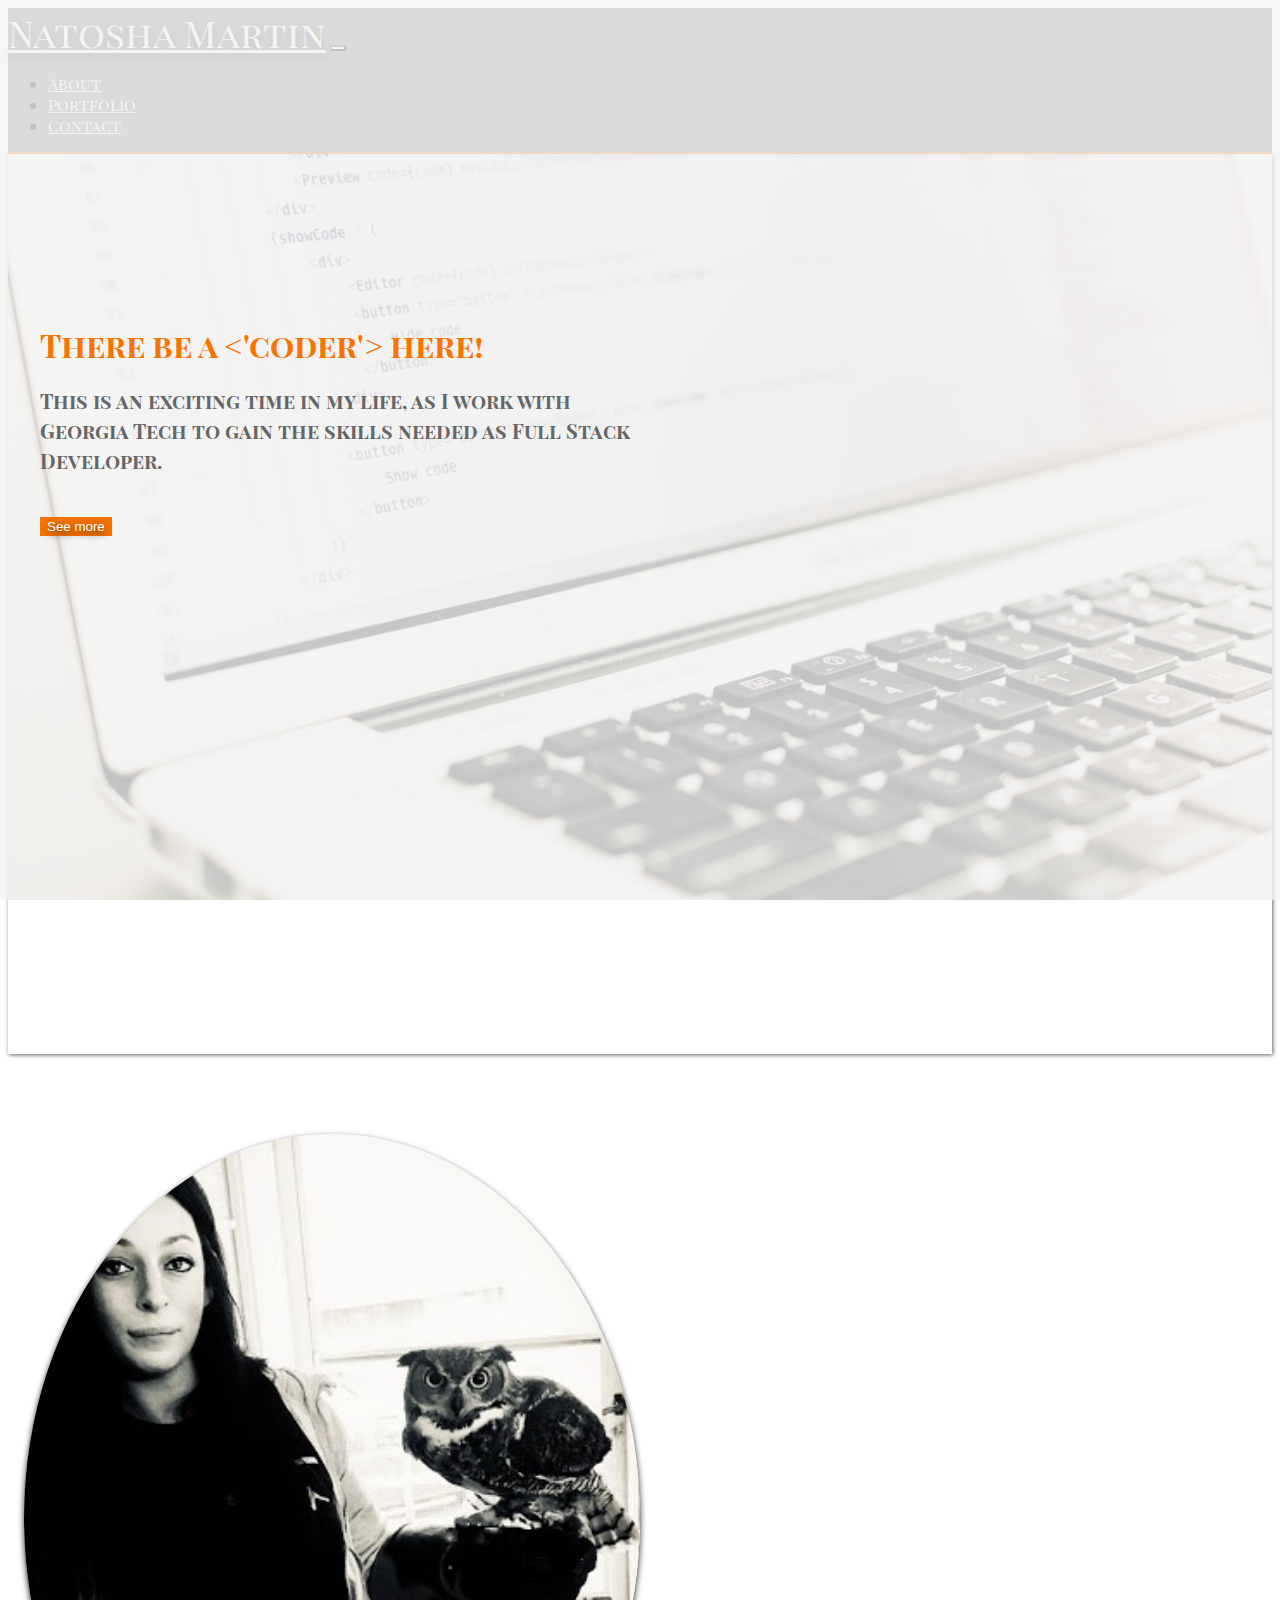
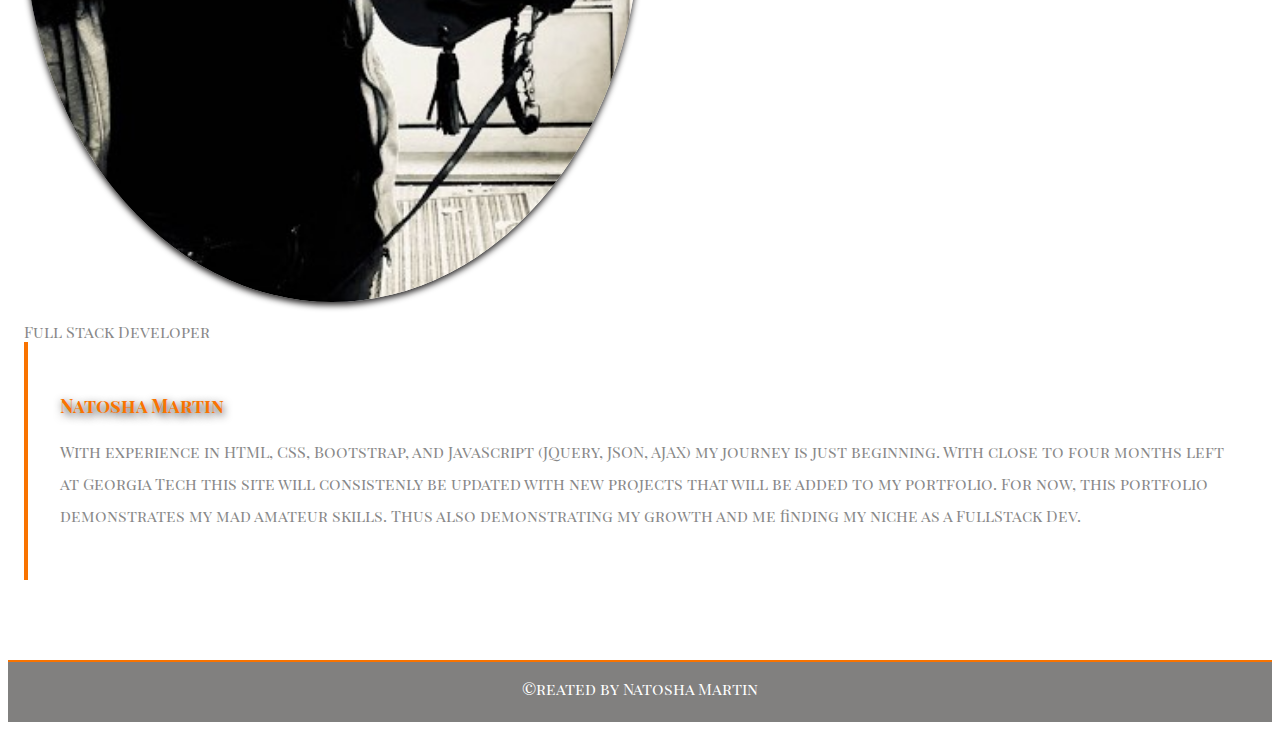
==== index.html @ ee5a17c1 "Have produced a presentable portfolio...the contact form needs to be worked on a bit more... add soc" ====
<!DOCTYPE html>
<html lang="en-us">
<head>
    <meta charset="utf-8" />
    <meta http-equiv="X-UA-Compatible" content="IE=edge">
    <title>Natosha Martin</title>
    <meta name="viewport" content="width=device-width, initial-scale=1">
    <link href="https://fonts.googleapis.com/css?family=EB+Garamond|Playfair+Display+SC" rel="stylesheet">
    <link rel="stylesheet" href="https://stackpath.bootstrapcdn.com/bootstrap/4.1.3/css/bootstrap.min.css" integrity="sha384-MCw98/SFnGE8fJT3GXwEOngsV7Zt27NXFoaoApmYm81iuXoPkFOJwJ8ERdknLPMO" crossorigin="anonymous">
    <link rel="stylesheet" href="assets/css/style.css">
</head>
<body>
    <!--NavBar-->
<nav class="navbar navbar-expand-lg fixed-top ">  
    <a class="navbar-brand" href="index.html">Natosha Martin</a>
    
    <button class="navbar-toggler" type="button" data-toggle="collapse" data-target="#navbarSupportedContent" aria-controls="navbarSupportedContent" aria-expanded="false" aria-label="Toggle navigation">  
        <span class="navbar-toggler-icon"></span>
    </button>
<div class="collapse navbar-collapse " id="navbarSupportedContent">     
    <ul class="navbar-nav mr-4">
        <li class="nav-item">
            <a class="nav-link" data-value="about" href="index.html">About</a>
        </li>  
            
        <li class="nav-item">
            <a class="nav-link " data-value="portfolio"href="portfolio.html">Portfolio</a>    
        </li>

        <li class="nav-item"> 
            <a class="nav-link " data-value="contact" href="contact.html">Contact</a>          
        </li> 
    </ul> 
</div>
</nav>

<!--Header-->
<header class="header">
    <div class="overlay"></div>
    <div class="container">
    <div class="description ">
        <h1>There be a <'coder'> here!
            <p>This is an exciting time in my life, as I work with Georgia Tech to gain the skills needed as Full Stack Developer. 
            </p>   
        <button class="btn btn-outline-secondary btn-lg">See more</button>   
        </h1>  
    </div>
    </div>
</header>

<div class="about">
    <div class="row">
    <div class="col-lg-3 col-md-3 col-sm-12">
    <div class="text-center">
        <img src="assets/images/Me.jpg" class="img-fluid">
        <span>Full Stack Developer</span>
    </div>
    </div>

    <div class="col-lg-9 col-md-9 col-sm-12 desc">
        <h3>Natosha Martin</h3>
        <p>
            With experience in HTML, CSS, Bootstrap, and JavaScript (JQuery, JSON, AJAX) my journey is just beginning. With close to four months left at Georgia Tech this site will consistenly be updated with new projects that will be added to my portfolio. For now,
            this portfolio demonstrates my mad amateur skills. Thus also demonstrating my growth and me finding my niche as a FullStack Dev.
        </p>
    </div>
</div>
</div>

<!--Footer-->
<div class="footer">
    <p>&copyreated by Natosha Martin</p>
</div>


<script src="https://code.jquery.com/jquery-3.3.1.slim.min.js" integrity="sha384-q8i/X+965DzO0rT7abK41JStQIAqVgRVzpbzo5smXKp4YfRvH+8abtTE1Pi6jizo" crossorigin="anonymous"></script>
<script src="https://cdnjs.cloudflare.com/ajax/libs/popper.js/1.14.3/umd/popper.min.js" integrity="sha384-ZMP7rVo3mIykV+2+9J3UJ46jBk0WLaUAdn689aCwoqbBJiSnjAK/l8WvCWPIPm49" crossorigin="anonymous"></script>
<script src="https://stackpath.bootstrapcdn.com/bootstrap/4.1.3/js/bootstrap.min.js" integrity="sha384-ChfqqxuZUCnJSK3+MXmPNIyE6ZbWh2IMqE241rYiqJxyMiZ6OW/JmZQ5stwEULTy" crossorigin="anonymous"></script>   

<script type="text/javascript">
    $(document).ready(function(){
    $('.header').height($(window).height());
})
</script>
</body>
</html>
---- assets/css/style.css ----
.navbar{ 
    background:rgba(56, 55, 54, 0.637);
    border-bottom:2pt solid #f97300;
    
}

.nav-link , .navbar-brand{ 
    font-family: 'Playfair Display SC', serif;
    color: #f4f4f4; 
    cursor: pointer;
}

.navbar-brand{
    text-shadow: 1px 3px 8px rgb(36, 34, 34);
    font-size: 28pt;
}

.nav-link{ 
    margin-right: 16px;
    font-size: 12pt;
}

.nav-link:hover{ 
    background: #f97300; 
    color:rgba(56, 55, 54, 0.637); 
}

.navbar-brand:hover{
    color: #f4f4f4;
    background:none;
}

.navbar-collapse{ 
    justify-content: flex-end;
}

.navbar-toggler{  
    background:#fff;
}

.header{
    background-image: url('../images/header image.jpg');
    background-attachment: fixed;
    background-size: cover;
    background-position: center;
    box-shadow: 1px 1px 4px #666;
}

.overlay{
    position: absolute;
    min-height: 100%;
    min-width: 100%;
    left: 0;
    top: 0;
    background: rgba(244, 244, 244, 0.79);
}

.description{
    position: absolute;
    top: 30%;
    margin: auto;
    padding: 32px;
}

.description h1{
 color:#F97300 ;
}

.description p{
 color:#666;
 font-size: 20px;
 width: 50%;
 line-height: 1.5;
}

.description button{
 border:1px  solid #F97300;
 background:#F97300;
 color:#fff;
 text-shadow: 1px 3px 8px rgb(36, 34, 34);
}

.about{
    margin: 64px 0;
    padding: 1em;
    position: relative;
}

.about h1{
    color:#F97300;
    margin: 32px;
}

.about img{
    height: auto;
    width: 50%;
    border-radius: 50%;
    box-shadow: 0 3px 6px rgb(36, 34, 34)
}

.about span{
    display: block;
    color: #888;
    margin-top: 15px;
}

.about .desc{
    padding: 32px;
    border-left:4px solid #F97300; 
}

.about .desc h3{
    color: #F97300;
    text-shadow: 1px 3px 8px rgb(36, 34, 34)
}

.about .desc p{
    line-height:2;
    color:#888;
}

.portfolio{
    margin: 64px 0;
    position: relative; 
}

.portfolio h1{
    color:#F97300;
    margin: 32px; 
    text-shadow: 1px 3px 8px rgb(36, 34, 34);
}

.portfolio img{
    height: 240px;
    width: 100%;
    margin: 16px;
    box-shadow: 0 3px 6px rgb(36, 34, 34);
}

.portfolio h2{
    color: white;
    background-color: #F97300;
    line-height: 50px;
    width: 300px;
    box-shadow: 1px 2px 4px rgb(36, 34, 34);
    text-shadow: 1px 3px 8px rgb(36, 34, 34);
}

.contact-form{
    margin: 96px 0;
    position: relative;  
}

.contact-form h1{
    padding:34px 1px;
    color: #F97300; 
    text-shadow: 1px 3px 8px rgb(36, 34, 34);
}

.contact-form .right{
    max-width: 600px;
}

.contact-form .right .btn-secondary{
    background:  #F97300;
    color: #fff;
    border:0;
}

.btn-secondary{
    text-shadow: 1px 3px 8px rgb(36, 34, 34);
}

.contact-form .right .form-control::placeholder{
    color: #888;
    font-size: 16px;
}

html,h1,h2,h3,h4,h5,h6,a,p,span{
    font-family: 'Playfair Display SC', serif;
}

.footer{
    position: relative;
    left: 0;
    bottom: 0;
    width: 100%;
    height: 60px;
    background-color:rgba(56, 55, 54, 0.637);
    border-top:2pt solid #f97300; 
    color: white;
    text-align: center;
}
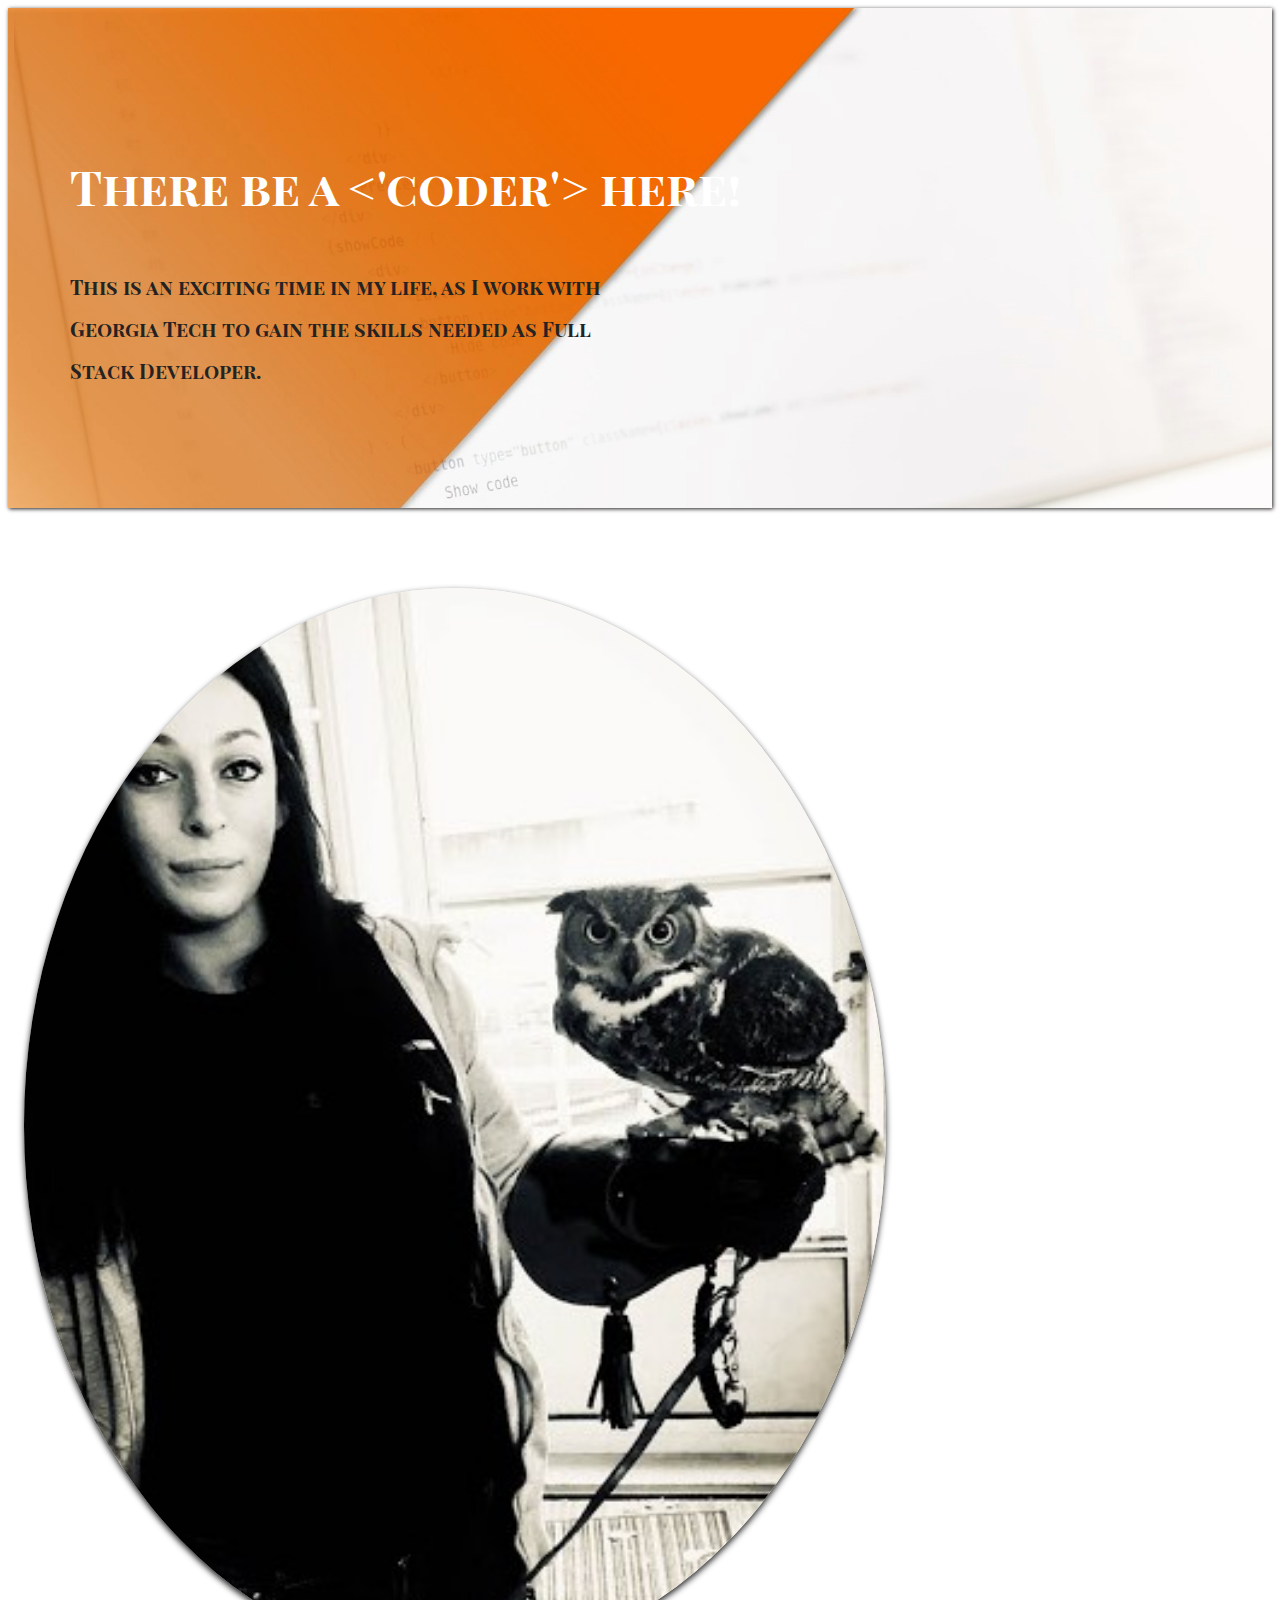
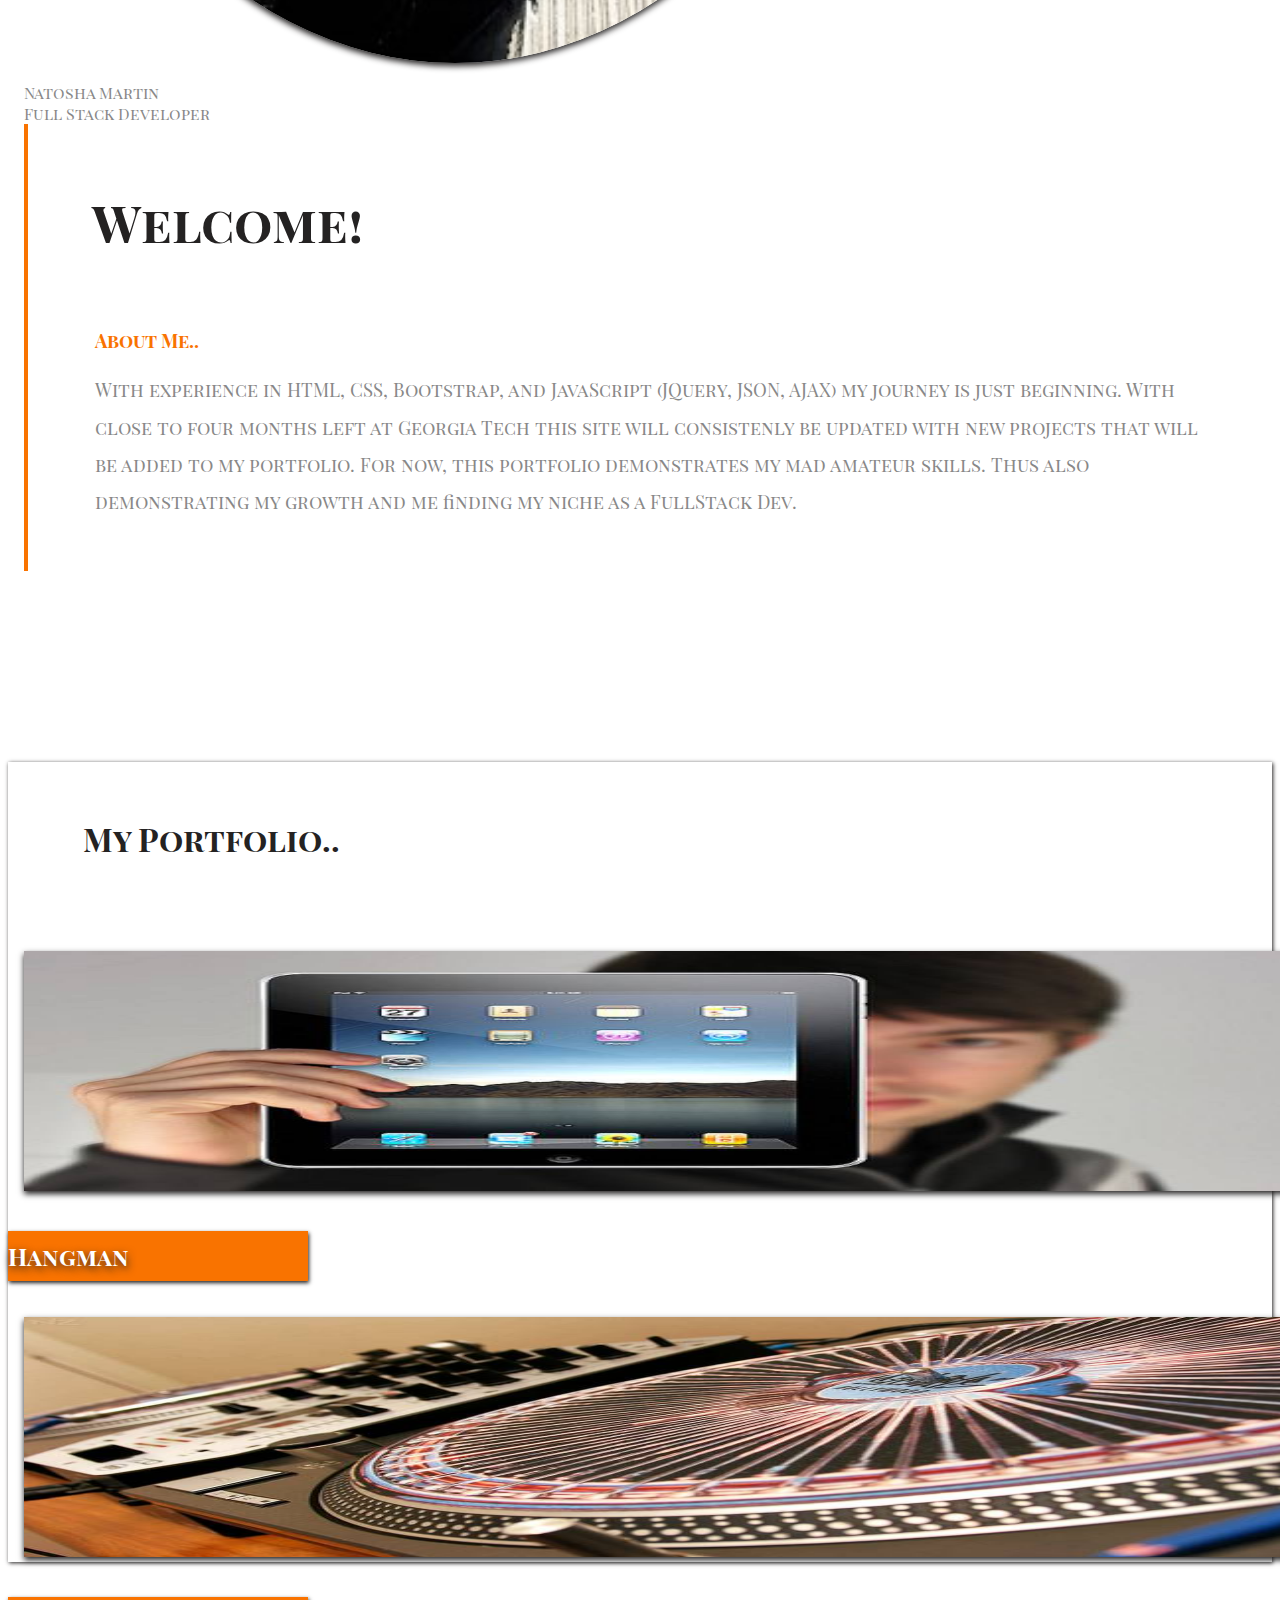
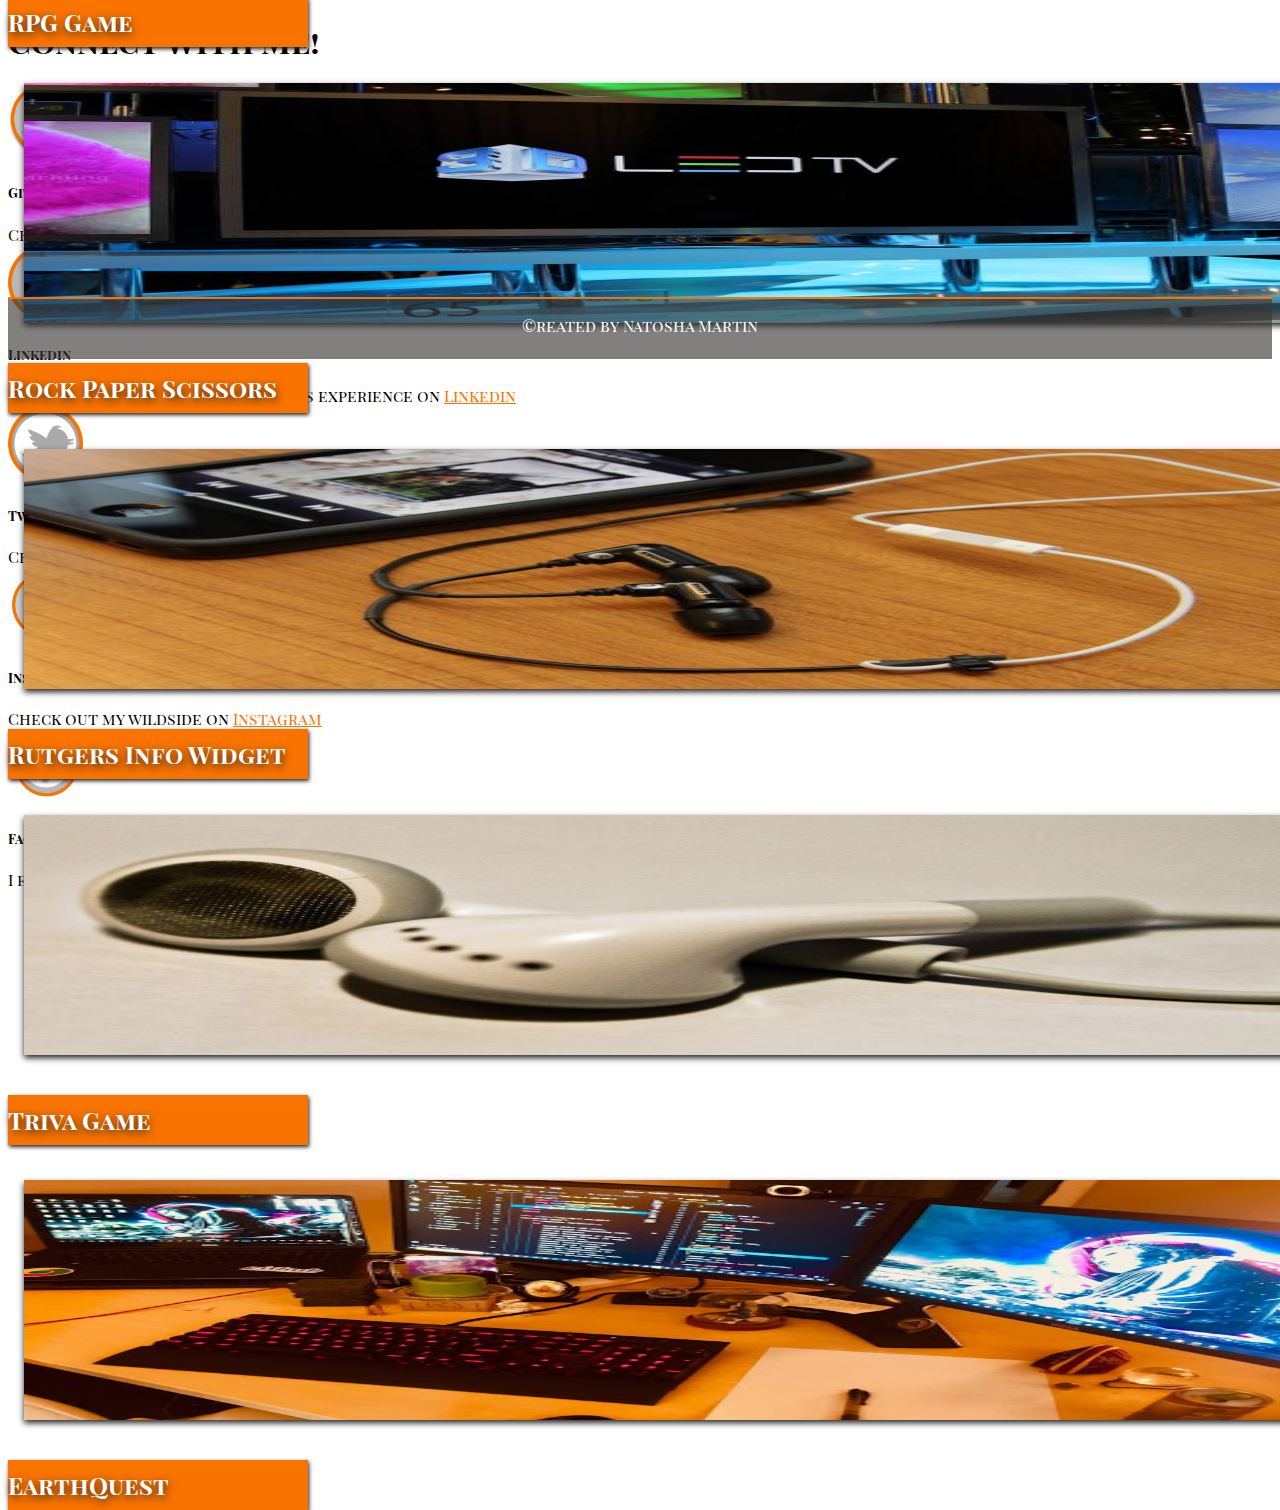
==== commit 93ec5df0: "Deleted Navbar, contact page, portfolio page, put everything on one page." ====
--- a/index.html
+++ b/index.html
@@ -11,28 +11,25 @@
 </head>
 <body>
     <!--NavBar-->
-<nav class="navbar navbar-expand-lg fixed-top ">  
-    <a class="navbar-brand" href="index.html">Natosha Martin</a>
+<!--<nav class="navbar navbar expand-lg fixed-top ">  
+    <a class="navbar-brand" href="index.html"></a>
     
-    <button class="navbar-toggler" type="button" data-toggle="collapse" data-target="#navbarSupportedContent" aria-controls="navbarSupportedContent" aria-expanded="false" aria-label="Toggle navigation">  
-        <span class="navbar-toggler-icon"></span>
-    </button>
-<div class="collapse navbar-collapse " id="navbarSupportedContent">     
-    <ul class="navbar-nav mr-4">
-        <li class="nav-item">
-            <a class="nav-link" data-value="about" href="index.html">About</a>
-        </li>  
-            
-        <li class="nav-item">
-            <a class="nav-link " data-value="portfolio"href="portfolio.html">Portfolio</a>    
-        </li>
-
-        <li class="nav-item"> 
-            <a class="nav-link " data-value="contact" href="contact.html">Contact</a>          
-        </li> 
-    </ul> 
-</div>
-</nav>
+    <ul class="nav justify-content-end">
+            <li class="nav-item">
+              <a class="nav-link active" href="#"></a>
+            </li>
+            <li class="nav-item">
+              <a class="nav-link" href="#"></a>
+            </li>
+            <li class="nav-item">
+              <a class="nav-link" href="#"></a>
+            </li>
+            <li class="nav-item">
+                    <a id="newNavBarBrand" class="nav-link" href="#">Natosha Martin</a>
+            </li>
+          </ul>
+    
+</nav>-->
 
 <!--Header-->
 <header class="header">
@@ -42,23 +39,27 @@
         <h1>There be a <'coder'> here!
             <p>This is an exciting time in my life, as I work with Georgia Tech to gain the skills needed as Full Stack Developer. 
             </p>   
-        <button class="btn btn-outline-secondary btn-lg">See more</button>   
+          
         </h1>  
     </div>
     </div>
 </header>
+
 
 <div class="about">
     <div class="row">
     <div class="col-lg-3 col-md-3 col-sm-12">
     <div class="text-center">
         <img src="assets/images/Me.jpg" class="img-fluid">
-        <span>Full Stack Developer</span>
+        <span>Natosha Martin<br/>
+        Full Stack Developer</span>
     </div>
     </div>
 
     <div class="col-lg-9 col-md-9 col-sm-12 desc">
-        <h3>Natosha Martin</h3>
+        <h1 >Welcome!</h1>
+    </br>
+        <h3>About Me..</h3>
         <p>
             With experience in HTML, CSS, Bootstrap, and JavaScript (JQuery, JSON, AJAX) my journey is just beginning. With close to four months left at Georgia Tech this site will consistenly be updated with new projects that will be added to my portfolio. For now,
             this portfolio demonstrates my mad amateur skills. Thus also demonstrating my growth and me finding my niche as a FullStack Dev.
@@ -67,6 +68,101 @@
 </div>
 </div>
 
+<div class="portfolio">
+        <h1 class="text-center">My Portfolio..</h1>
+    <div class="container">
+    <div class="row">
+    
+    <div class="col-lg-4 col-md-4 col-sm-12">
+       <img src="assets/images/Hangman (1).jpg" class="img-fluid">
+    <div class="carousel-caption">
+        <h2>Hangman</h2>
+    </div>
+    </div>
+    
+    <div class="col-lg-4 col-md-4 col-sm-12">
+       <img src="assets/images/RPG Game.jpg" class="img-fluid">
+    <div class="carousel-caption">
+        <h2>RPG Game</h2>
+    </div>
+    </div>
+    
+    <div class="col-lg-4 col-md-4 col-sm-12">
+       <img src="assets/images/Rock Paper Scissors.jpg" class="img-fluid">
+    <div class="carousel-caption">
+        <h2>Rock Paper Scissors</h2>
+    </div>
+    </div>
+    
+    <div class="col-lg-4 col-md-4 col-sm-12">
+       <img src="assets/images/Rutger Info Widget.jpg" class="img-fluid">
+    <div class="carousel-caption">
+        <h2>Rutgers Info Widget</h2>
+    </div>
+    </div>
+      
+    <div class="col-lg-4 col-md-4 col-sm-12">            
+       <img src="assets/images/Trivia Game.jpg" class="img-fluid">
+    <div class="carousel-caption">
+       <h2>Triva Game</h2>
+    </div>     
+    </div>
+    
+    <div class="col-lg-4 col-md-4 col-sm-12">
+       <img src="assets/images/EarthQuest (2).jpg" class="img-fluid">
+    <div class="carousel-caption align-bottom"">
+        <h2 >EarthQuest</h2>
+    </div>
+    </div>
+    </div>
+    </div>
+    </div>
+
+
+    <div class="container d-flex justify-content-center" id="socialmedia">
+            <h1 class="text-center">Connect With Me!</h1>
+            
+            <div class="row d-flex justify-content-center">
+              <div class="col-md-2">
+                    <a class= "https://github.com/nmsuri28"><img src="assets/images/Github2.jpg" class="mr-3" alt="..."></a> 
+                  <div class="media-body">
+                    <h5 class="mt-0 mb-1">GitHub</h5>
+                    Check out my repositories on <a href="https://github.com/nmsuri28">Github!</a>
+                  </div>
+                  </div>
+                  <div class="col-md-2">
+                  <a  href="https://www.linkedin.com/in/natosha-martin-676263165/"><img src="assets/images/Linkedin2.jpg" class="mr-3" alt="..."></a>
+                  <div class="media-body">
+                    <h5 class="mt-0 mb-1">Linkedin</h5>
+                    Checkout my skill set and previous experience on <a href="https://www.linkedin.com/in/natosha-martin-676263165/">Linkedin</a>
+                  </div>
+                  </div>
+                  <div class="col-md-2">
+                  <a href="https://twitter.com/Natosha20969656"><img src="assets/images/Twitter2.jpg" class="mr-3" alt="..."></a>
+                  <div class="media-body">
+                    <h5 class="mt-0 mb-1">Twitter</h5>
+                    Checkout my latest  <a href="https://twitter.com/Natosha20969656">Tweets.</a>
+                  </div>
+                </div>
+               
+
+                <div class="col-md-2">
+                    <a href="https://www.instagram.com/apprentice_phoenix/"><img src="assets/images/Instagram2.jpg" class="mr-3" alt="..."></a>
+                    <div class="media-body">
+                      <h5 class="mt-0 mb-1">Instagram</h5>
+                      Check out my wildside on <a href="https://www.instagram.com/apprentice_phoenix/">Instagram</a>
+                    </div>
+                </div>
+                <div class="col-md-2">
+                    <a href="https://www.facebook.com/profile.php?id=100010408683207&ref=bookmarks"><img src="assets/images/Facebook2.jpg" class="mr-3" alt="..."></a>
+                    <div class="media-body">
+                      <h5 class="mt-0 mb-1">Facebook</h5>
+                      I even have a <a href="https://www.facebook.com/profile.php?id=100010408683207&ref=bookmarks">Facebook!</a>
+                    </div>
+                  
+                  </div>
+              </div>
+        </div>
 <!--Footer-->
 <div class="footer">
     <p>&copyreated by Natosha Martin</p>
@@ -77,10 +173,10 @@
 <script src="https://cdnjs.cloudflare.com/ajax/libs/popper.js/1.14.3/umd/popper.min.js" integrity="sha384-ZMP7rVo3mIykV+2+9J3UJ46jBk0WLaUAdn689aCwoqbBJiSnjAK/l8WvCWPIPm49" crossorigin="anonymous"></script>
 <script src="https://stackpath.bootstrapcdn.com/bootstrap/4.1.3/js/bootstrap.min.js" integrity="sha384-ChfqqxuZUCnJSK3+MXmPNIyE6ZbWh2IMqE241rYiqJxyMiZ6OW/JmZQ5stwEULTy" crossorigin="anonymous"></script>   
 
-<script type="text/javascript">
+<!--<script type="text/javascript">
     $(document).ready(function(){
     $('.header').height($(window).height());
-})
+})-->
 </script>
 </body>
 </html>--- a/assets/css/style.css
+++ b/assets/css/style.css
@@ -1,3 +1,4 @@
+
 .navbar{ 
     background:rgba(56, 55, 54, 0.637);
     border-bottom:2pt solid #f97300;
@@ -14,88 +15,63 @@
     text-shadow: 1px 3px 8px rgb(36, 34, 34);
     font-size: 28pt;
 }
-
-.nav-link{ 
-    margin-right: 16px;
-    font-size: 12pt;
+#newNavBarBrand{
+    font-family: 'Playfair Display SC', serif;
+    color: #f4f4f4; 
+    cursor: pointer;
+    text-shadow: 1px 3px 8px rgb(36, 34, 34);
+    font-size: 28pt;
 }
 
-.nav-link:hover{ 
-    background: #f97300; 
-    color:rgba(56, 55, 54, 0.637); 
+
+.header{
+   
+    height: 500px;
+    width: 100%;
+    background-image: url('../images/finalheaderforrealthistime.jpg');
+    background-attachment: fixed;
+    background-size:cover;
+    box-shadow: 1px 1px 4px  rgb(36, 34, 34);
 }
 
-.navbar-brand:hover{
-    color: #f4f4f4;
-    background:none;
-}
 
-.navbar-collapse{ 
-    justify-content: flex-end;
-}
-
-.navbar-toggler{  
-    background:#fff;
-}
-
-.header{
-    background-image: url('../images/header image.jpg');
-    background-attachment: fixed;
-    background-size: cover;
-    background-position: center;
-    box-shadow: 1px 1px 4px #666;
-}
-
-.overlay{
-    position: absolute;
-    min-height: 100%;
-    min-width: 100%;
-    left: 0;
-    top: 0;
-    background: rgba(244, 244, 244, 0.79);
-}
 
 .description{
     position: absolute;
-    top: 30%;
+    top: 10%;
+    left: 3%;
     margin: auto;
     padding: 32px;
 }
 
 .description h1{
- color:#F97300 ;
+ color:white ;
+ font-size: 36pt;
 }
 
 .description p{
- color:#666;
+padding-top: 28px;
+ color: rgb(36, 34, 34);
  font-size: 20px;
+ font-weight: 600;
  width: 50%;
- line-height: 1.5;
+ line-height: 2.1;
 }
 
-.description button{
- border:1px  solid #F97300;
- background:#F97300;
- color:#fff;
- text-shadow: 1px 3px 8px rgb(36, 34, 34);
+
+.about{
+    margin: 64px 0px;
+    padding: 1em;
+    position: relative;
+    margin-bottom: 88px;
 }
 
-.about{
-    margin: 64px 0;
-    padding: 1em;
-    position: relative;
-}
-
-.about h1{
-    color:#F97300;
-    margin: 32px;
-}
 
 .about img{
     height: auto;
-    width: 50%;
+    width: 70%;
     border-radius: 50%;
-    box-shadow: 0 3px 6px rgb(36, 34, 34)
+    box-shadow: 0 3px 6px rgb(36, 34, 34);
 }
 
 .about span{
@@ -111,23 +87,42 @@
 
 .about .desc h3{
     color: #F97300;
-    text-shadow: 1px 3px 8px rgb(36, 34, 34)
+    margin-left: 35px;
+    
 }
 
 .about .desc p{
     line-height:2;
     color:#888;
+    margin-left: 35px;
+    font-size: 14pt;
+}
+
+.about .desc h1{
+    color: rgb(36, 34, 34);
+    font-size: 38pt;
+    margin: 32px;
 }
 
 .portfolio{
-    margin: 64px 0;
+    height: 800px;
+    /*margin: 64px 0;*/
     position: relative; 
+    margin-top: 175px;
+    
+    background-image: url('../images/portfolio.jpg');
+    background-attachment: fixed;
+    background-size:cover;
+    box-shadow: 1px 1px 4px  rgb(36, 34, 34);
+
 }
 
 .portfolio h1{
-    color:#F97300;
-    margin: 32px; 
-    text-shadow: 1px 3px 8px rgb(36, 34, 34);
+    color:rgb(36, 34, 34);
+    margin: 75px; 
+    padding-top: 55px;
+    
+    
 }
 
 .portfolio img{
@@ -145,36 +140,21 @@
     box-shadow: 1px 2px 4px rgb(36, 34, 34);
     text-shadow: 1px 3px 8px rgb(36, 34, 34);
 }
-
-.contact-form{
-    margin: 96px 0;
-    position: relative;  
+#socialmedia{
+    height: 300px;
+    padding-top: 35px;
+    
 }
 
-.contact-form h1{
-    padding:34px 1px;
-    color: #F97300; 
-    text-shadow: 1px 3px 8px rgb(36, 34, 34);
+#socialmedia img{
+    height: 75px;
+    width: auto;
+    
+}
+#socialmedia a{
+    color: #F97300;
 }
 
-.contact-form .right{
-    max-width: 600px;
-}
-
-.contact-form .right .btn-secondary{
-    background:  #F97300;
-    color: #fff;
-    border:0;
-}
-
-.btn-secondary{
-    text-shadow: 1px 3px 8px rgb(36, 34, 34);
-}
-
-.contact-form .right .form-control::placeholder{
-    color: #888;
-    font-size: 16px;
-}
 
 html,h1,h2,h3,h4,h5,h6,a,p,span{
     font-family: 'Playfair Display SC', serif;
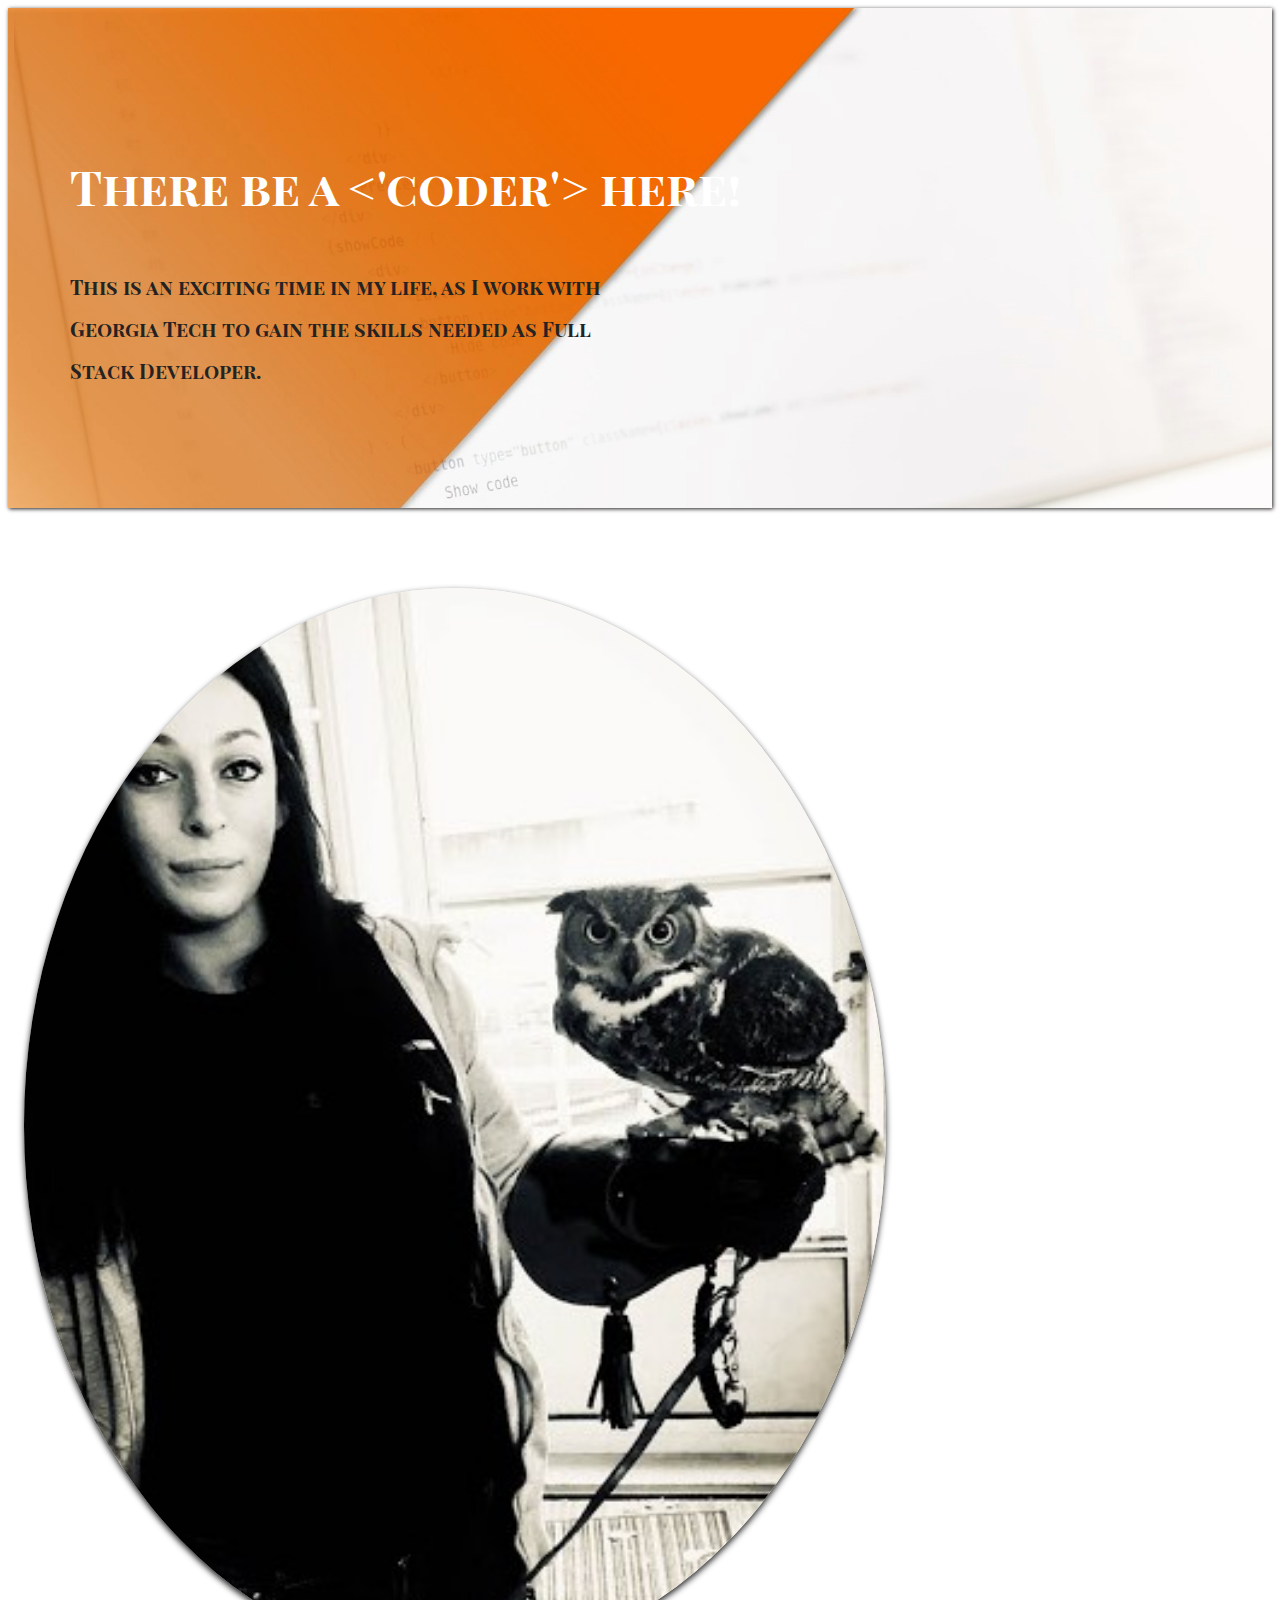
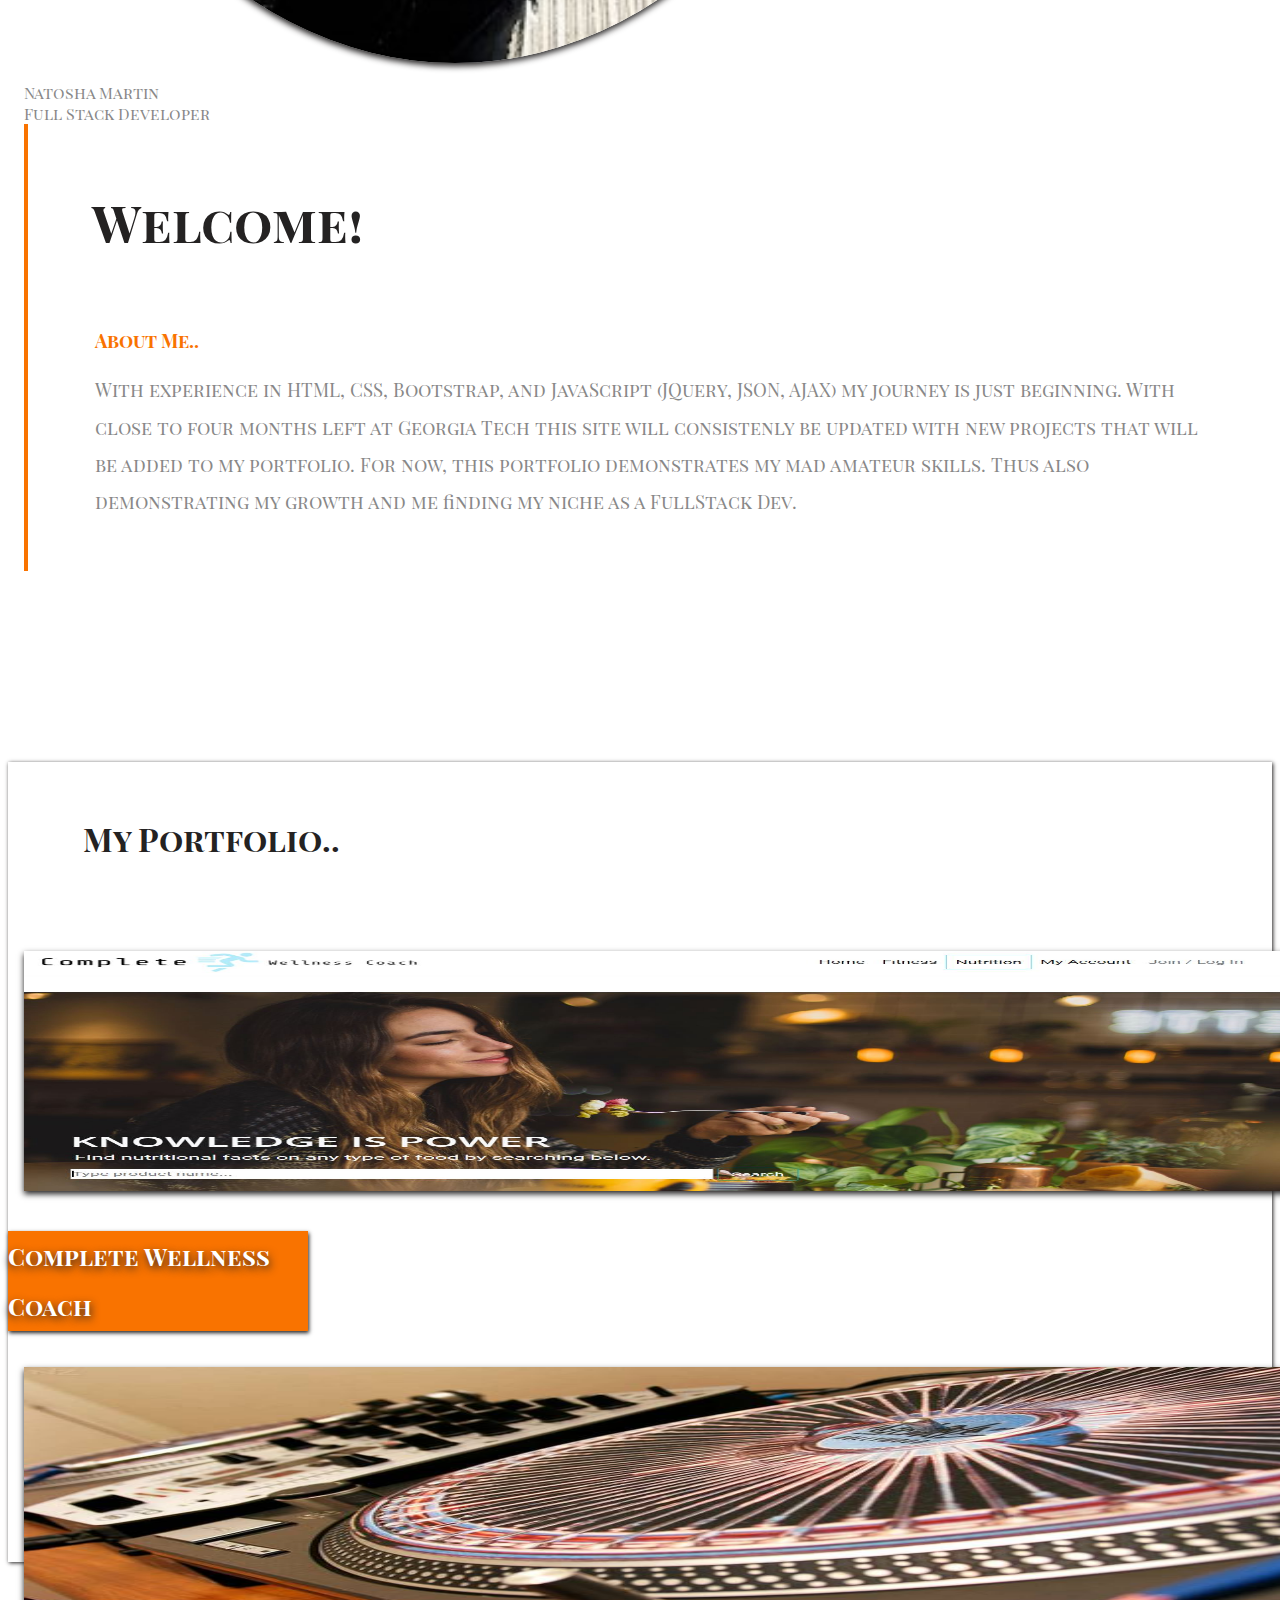
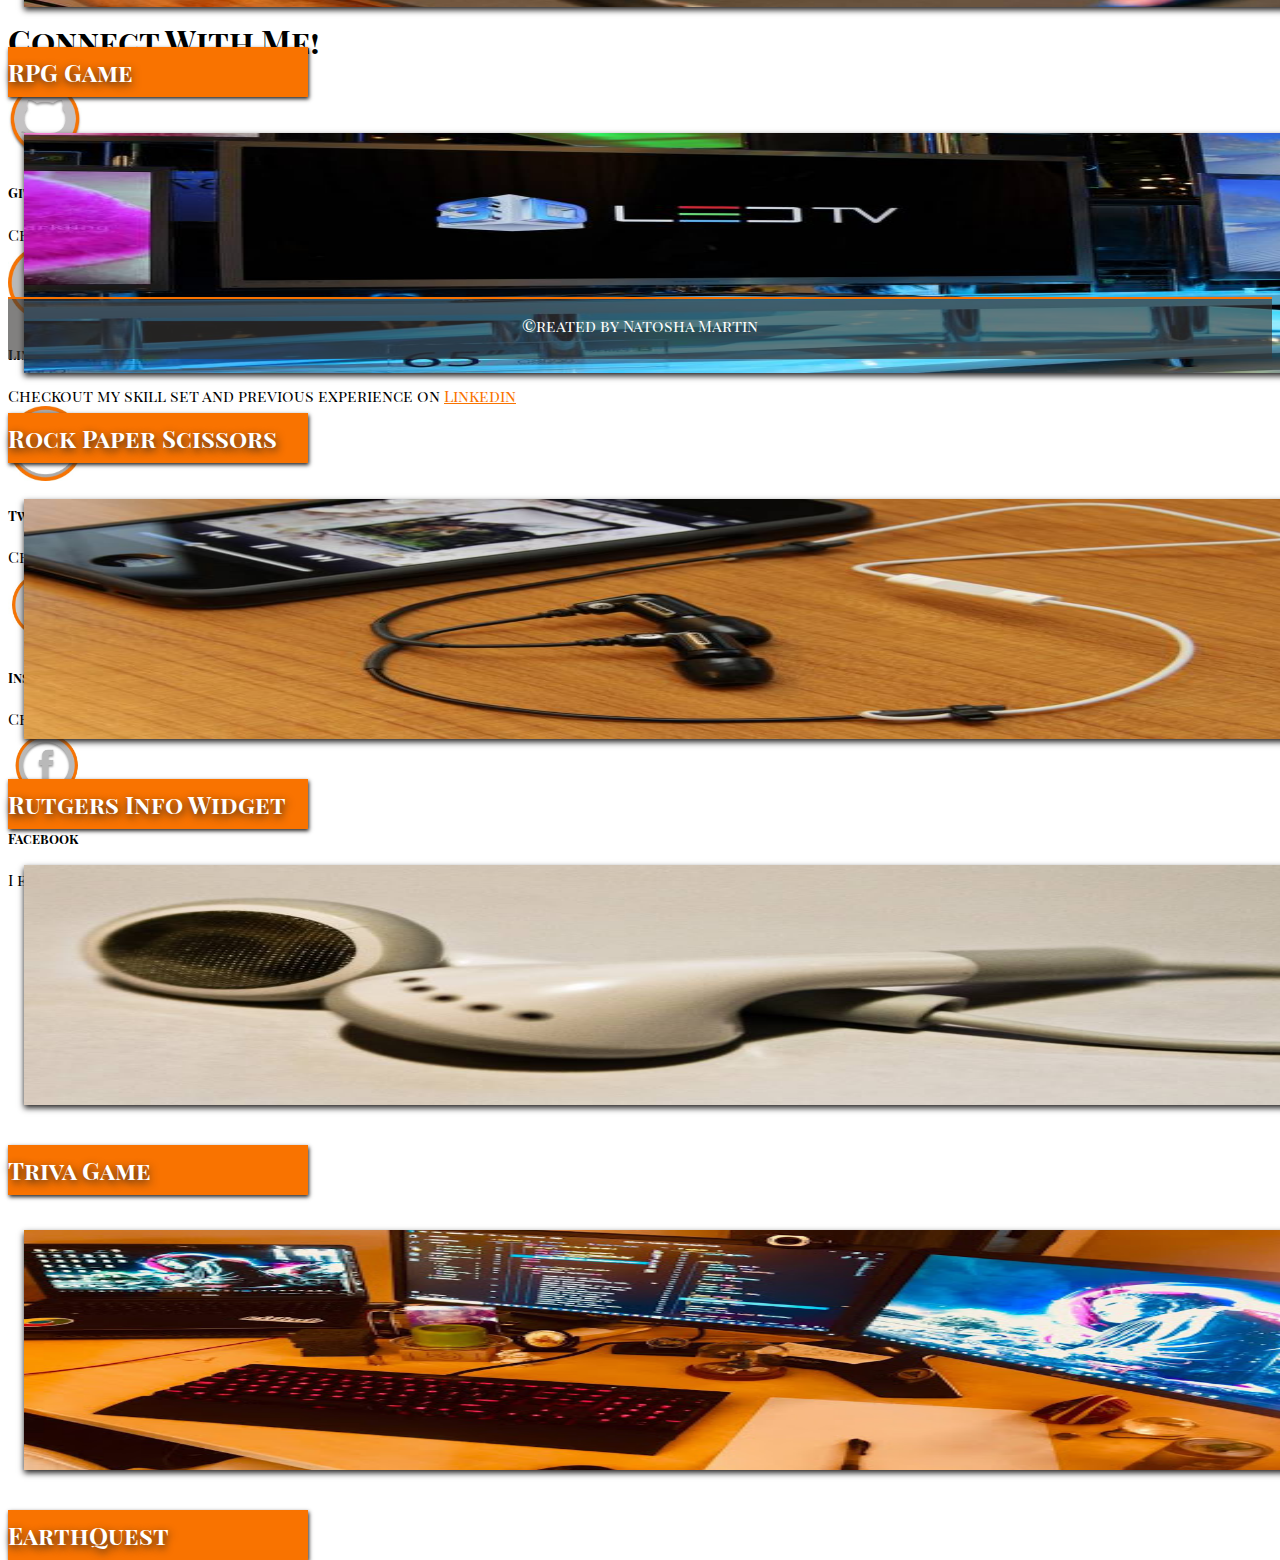
==== commit 2f28a4c8: "Added a link to group project... changed a few other little tidbits too. Mobile responsivness is not" ====
--- a/index.html
+++ b/index.html
@@ -74,9 +74,9 @@
     <div class="row">
     
     <div class="col-lg-4 col-md-4 col-sm-12">
-       <img src="assets/images/Hangman (1).jpg" class="img-fluid">
+      <a href="https://willrackley.github.io/Project-One/"> <img src="assets/images/CWC1.JPG" class="img-fluid"></a>
     <div class="carousel-caption">
-        <h2>Hangman</h2>
+        <h2>Complete Wellness Coach</h2>
     </div>
     </div>
     
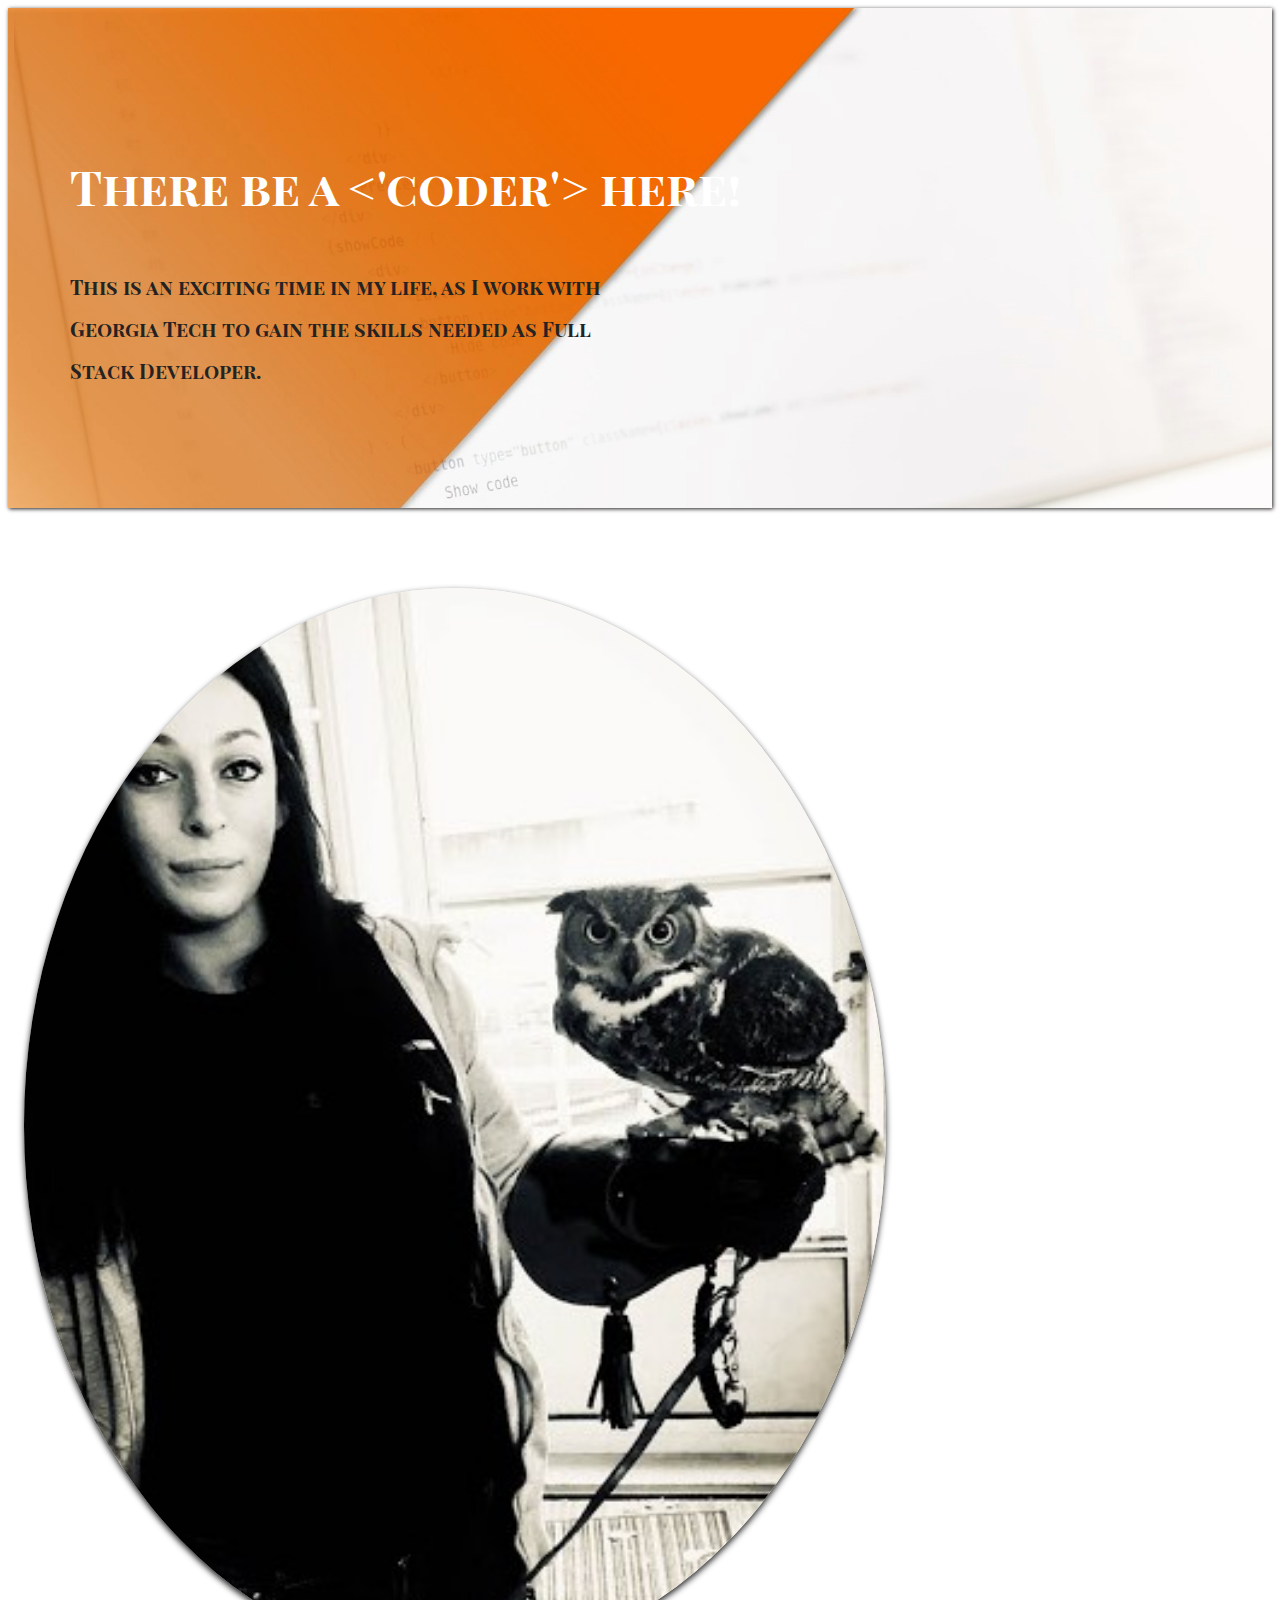
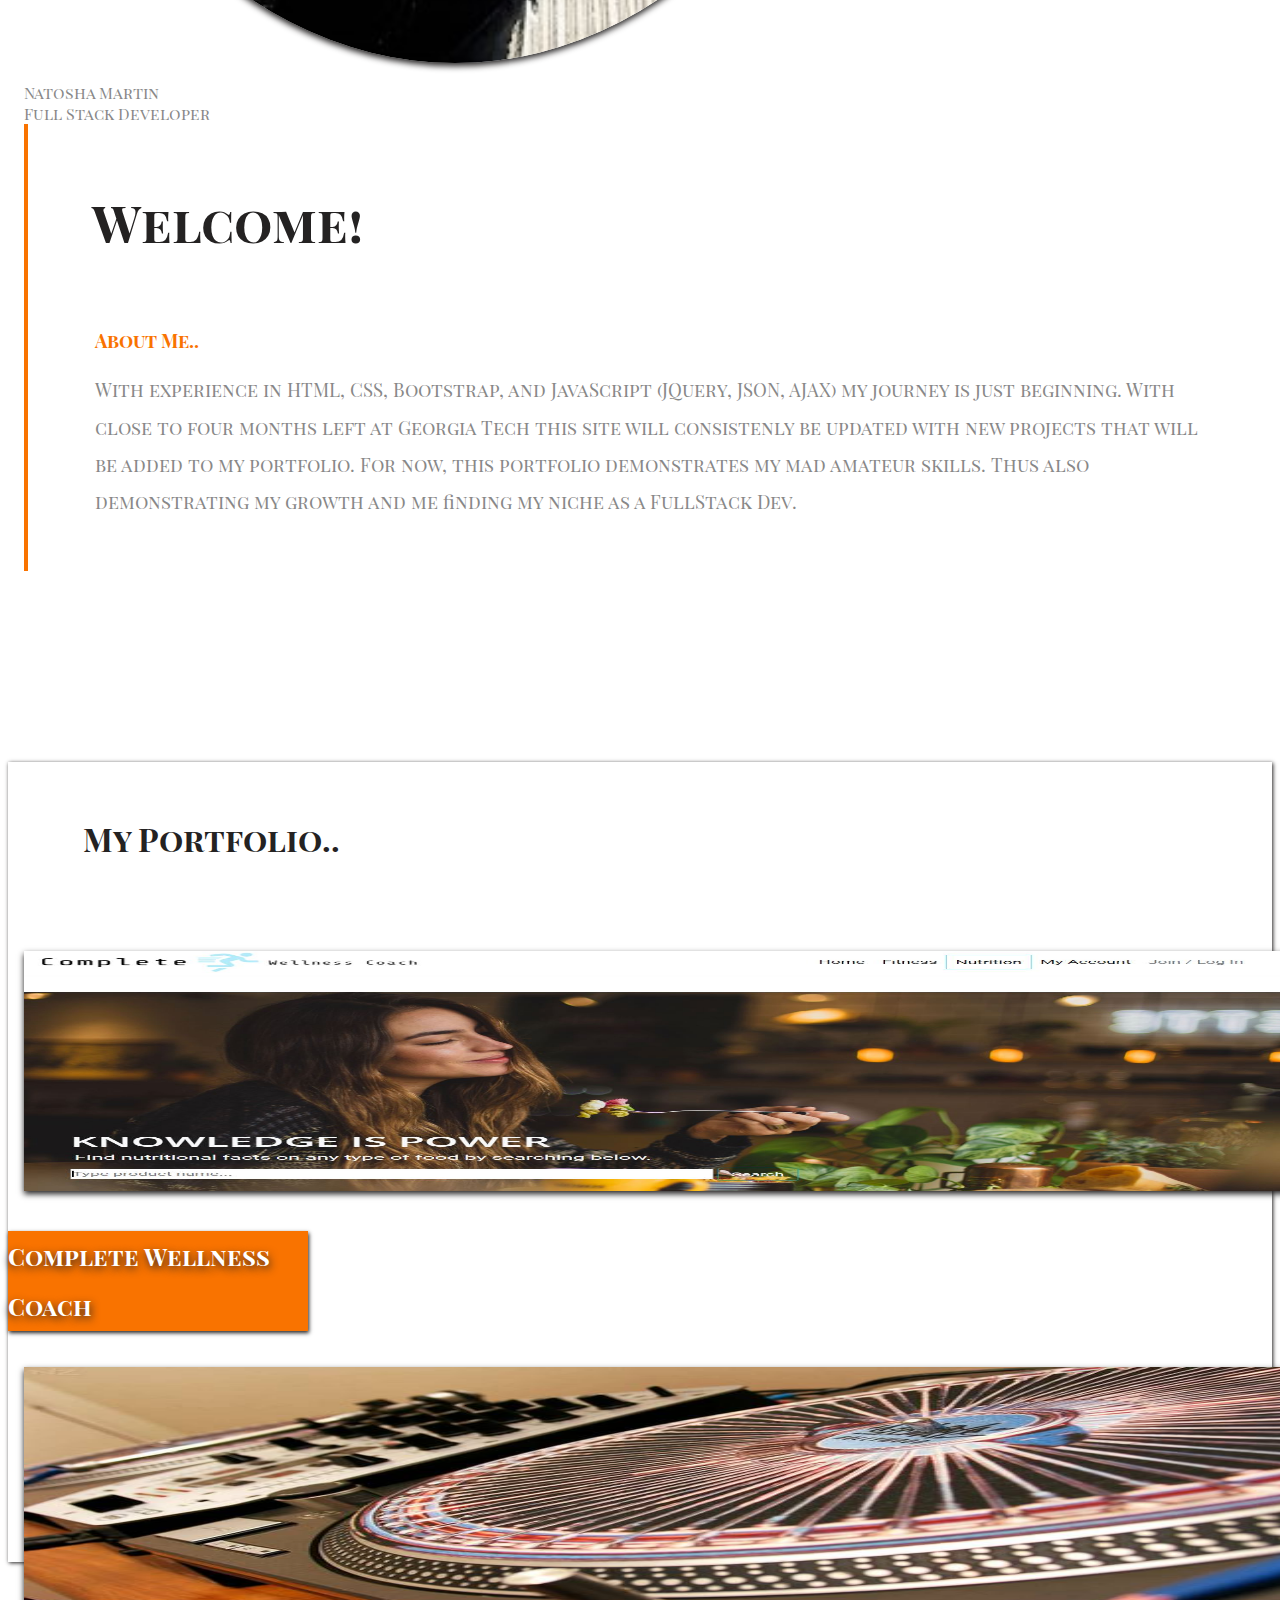
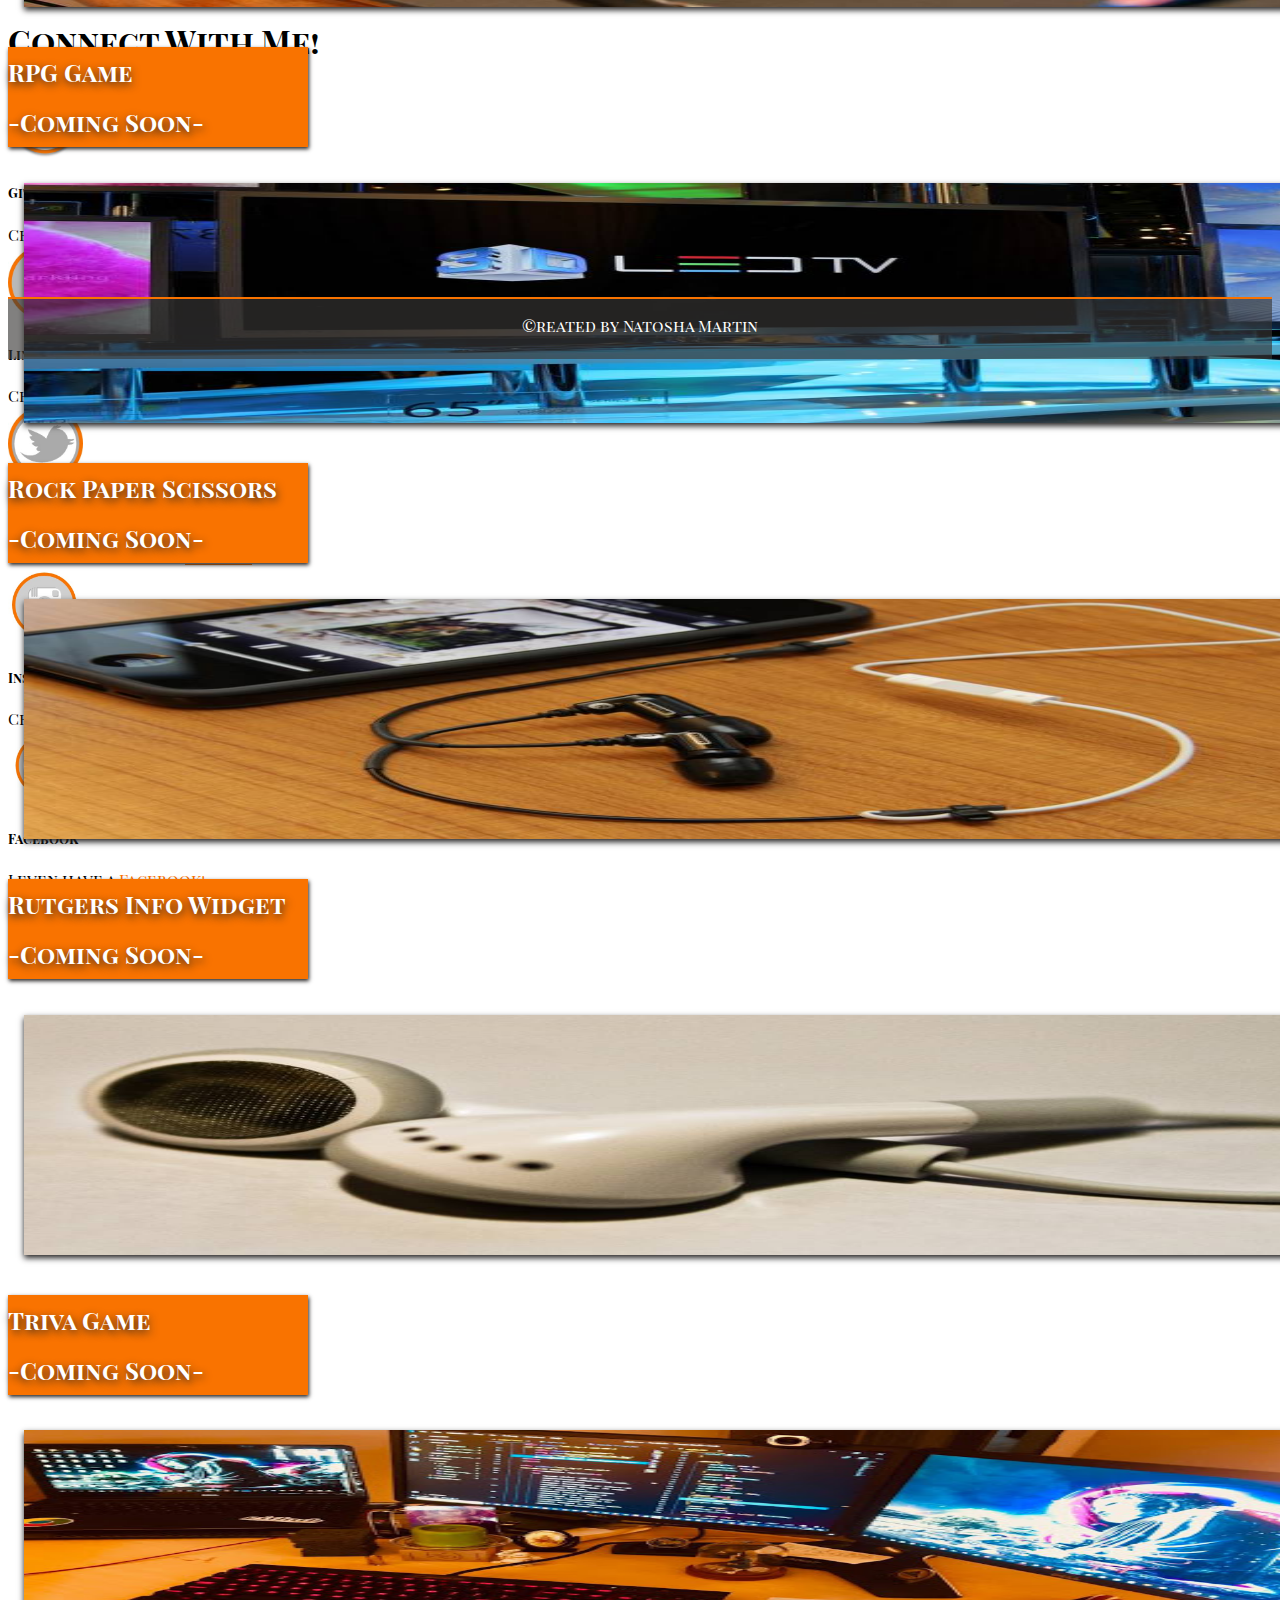
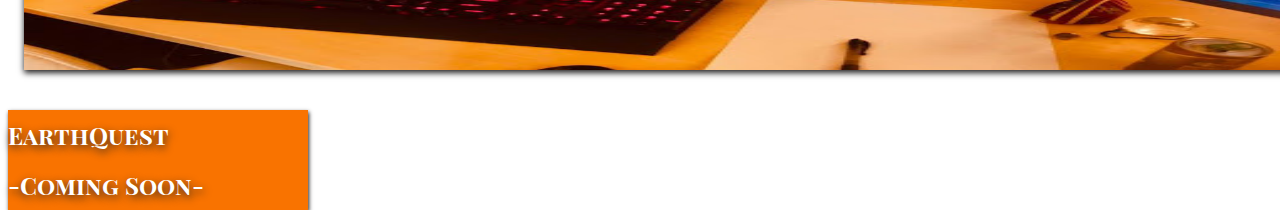
==== commit 0488b16c: "Cleaned up code.. blanked out what is not longer being used in css...added comments...and something " ====
--- a/index.html
+++ b/index.html
@@ -10,6 +10,8 @@
     <link rel="stylesheet" href="assets/css/style.css">
 </head>
 <body>
+    <!--Deleted In One Page Portfolio-->
+    <!--Might Be Something I bring back-->
     <!--NavBar-->
 <!--<nav class="navbar navbar expand-lg fixed-top ">  
     <a class="navbar-brand" href="index.html"></a>
@@ -39,13 +41,13 @@
         <h1>There be a <'coder'> here!
             <p>This is an exciting time in my life, as I work with Georgia Tech to gain the skills needed as Full Stack Developer. 
             </p>   
-          
         </h1>  
     </div>
     </div>
 </header>
 
-
+<!--About Me-->
+<!--Pic w/Description-->
 <div class="about">
     <div class="row">
     <div class="col-lg-3 col-md-3 col-sm-12">
@@ -55,7 +57,7 @@
         Full Stack Developer</span>
     </div>
     </div>
-
+    <!--Some wordy stuff here selling myself-->
     <div class="col-lg-9 col-md-9 col-sm-12 desc">
         <h1 >Welcome!</h1>
     </br>
@@ -68,6 +70,10 @@
 </div>
 </div>
 
+<!--Portfolio-->
+<!--Has One Clickable Link-->
+<!--Wanted to let people know who would be stopping by that these things are coming soon versus not giving click option-->
+<!--Need to add more but wanted to offer something of value...I am still learning-->
 <div class="portfolio">
         <h1 class="text-center">My Portfolio..</h1>
     <div class="container">
@@ -83,35 +89,40 @@
     <div class="col-lg-4 col-md-4 col-sm-12">
        <img src="assets/images/RPG Game.jpg" class="img-fluid">
     <div class="carousel-caption">
-        <h2>RPG Game</h2>
+        <h2>RPG Game<br>
+        -Coming Soon-</h2>
     </div>
     </div>
     
     <div class="col-lg-4 col-md-4 col-sm-12">
        <img src="assets/images/Rock Paper Scissors.jpg" class="img-fluid">
     <div class="carousel-caption">
-        <h2>Rock Paper Scissors</h2>
+        <h2>Rock Paper Scissors<br>
+            -Coming Soon-</h2>
     </div>
     </div>
     
     <div class="col-lg-4 col-md-4 col-sm-12">
        <img src="assets/images/Rutger Info Widget.jpg" class="img-fluid">
     <div class="carousel-caption">
-        <h2>Rutgers Info Widget</h2>
+        <h2>Rutgers Info Widget<br>
+            -Coming Soon-</h2>
     </div>
     </div>
       
     <div class="col-lg-4 col-md-4 col-sm-12">            
        <img src="assets/images/Trivia Game.jpg" class="img-fluid">
     <div class="carousel-caption">
-       <h2>Triva Game</h2>
+       <h2>Triva Game<br>
+        -Coming Soon-</h2>
     </div>     
     </div>
     
     <div class="col-lg-4 col-md-4 col-sm-12">
        <img src="assets/images/EarthQuest (2).jpg" class="img-fluid">
     <div class="carousel-caption align-bottom"">
-        <h2 >EarthQuest</h2>
+        <h2>EarthQuest<br>
+            -Coming Soon-</h2>
     </div>
     </div>
     </div>
@@ -119,6 +130,9 @@
     </div>
 
 
+    <!--Connect with me-->
+    <!--Links to all social media...several options..wanted them to provide platform based upon what they connect with the most -->
+    <!--Did not do email or phone becuase I do not want to get spammed-->
     <div class="container d-flex justify-content-center" id="socialmedia">
             <h1 class="text-center">Connect With Me!</h1>
             
@@ -173,10 +187,5 @@
 <script src="https://cdnjs.cloudflare.com/ajax/libs/popper.js/1.14.3/umd/popper.min.js" integrity="sha384-ZMP7rVo3mIykV+2+9J3UJ46jBk0WLaUAdn689aCwoqbBJiSnjAK/l8WvCWPIPm49" crossorigin="anonymous"></script>
 <script src="https://stackpath.bootstrapcdn.com/bootstrap/4.1.3/js/bootstrap.min.js" integrity="sha384-ChfqqxuZUCnJSK3+MXmPNIyE6ZbWh2IMqE241rYiqJxyMiZ6OW/JmZQ5stwEULTy" crossorigin="anonymous"></script>   
 
-<!--<script type="text/javascript">
-    $(document).ready(function(){
-    $('.header').height($(window).height());
-})-->
-</script>
 </body>
 </html>--- a/assets/css/style.css
+++ b/assets/css/style.css
@@ -1,5 +1,5 @@
-
-.navbar{ 
+/* Deleted in One Page Site*/
+/*.navbar{ 
     background:rgba(56, 55, 54, 0.637);
     border-bottom:2pt solid #f97300;
     
@@ -22,6 +22,7 @@
     text-shadow: 1px 3px 8px rgb(36, 34, 34);
     font-size: 28pt;
 }
+*/
 
 
 .header{
@@ -109,20 +110,16 @@
     /*margin: 64px 0;*/
     position: relative; 
     margin-top: 175px;
-    
     background-image: url('../images/portfolio.jpg');
     background-attachment: fixed;
     background-size:cover;
     box-shadow: 1px 1px 4px  rgb(36, 34, 34);
-
 }
 
 .portfolio h1{
     color:rgb(36, 34, 34);
     margin: 75px; 
-    padding-top: 55px;
-    
-    
+    padding-top: 55px; 
 }
 
 .portfolio img{
@@ -140,17 +137,17 @@
     box-shadow: 1px 2px 4px rgb(36, 34, 34);
     text-shadow: 1px 3px 8px rgb(36, 34, 34);
 }
+
 #socialmedia{
     height: 300px;
-    padding-top: 35px;
-    
+    padding-top: 35px;    
 }
 
 #socialmedia img{
     height: 75px;
-    width: auto;
-    
+    width: auto; 
 }
+
 #socialmedia a{
     color: #F97300;
 }
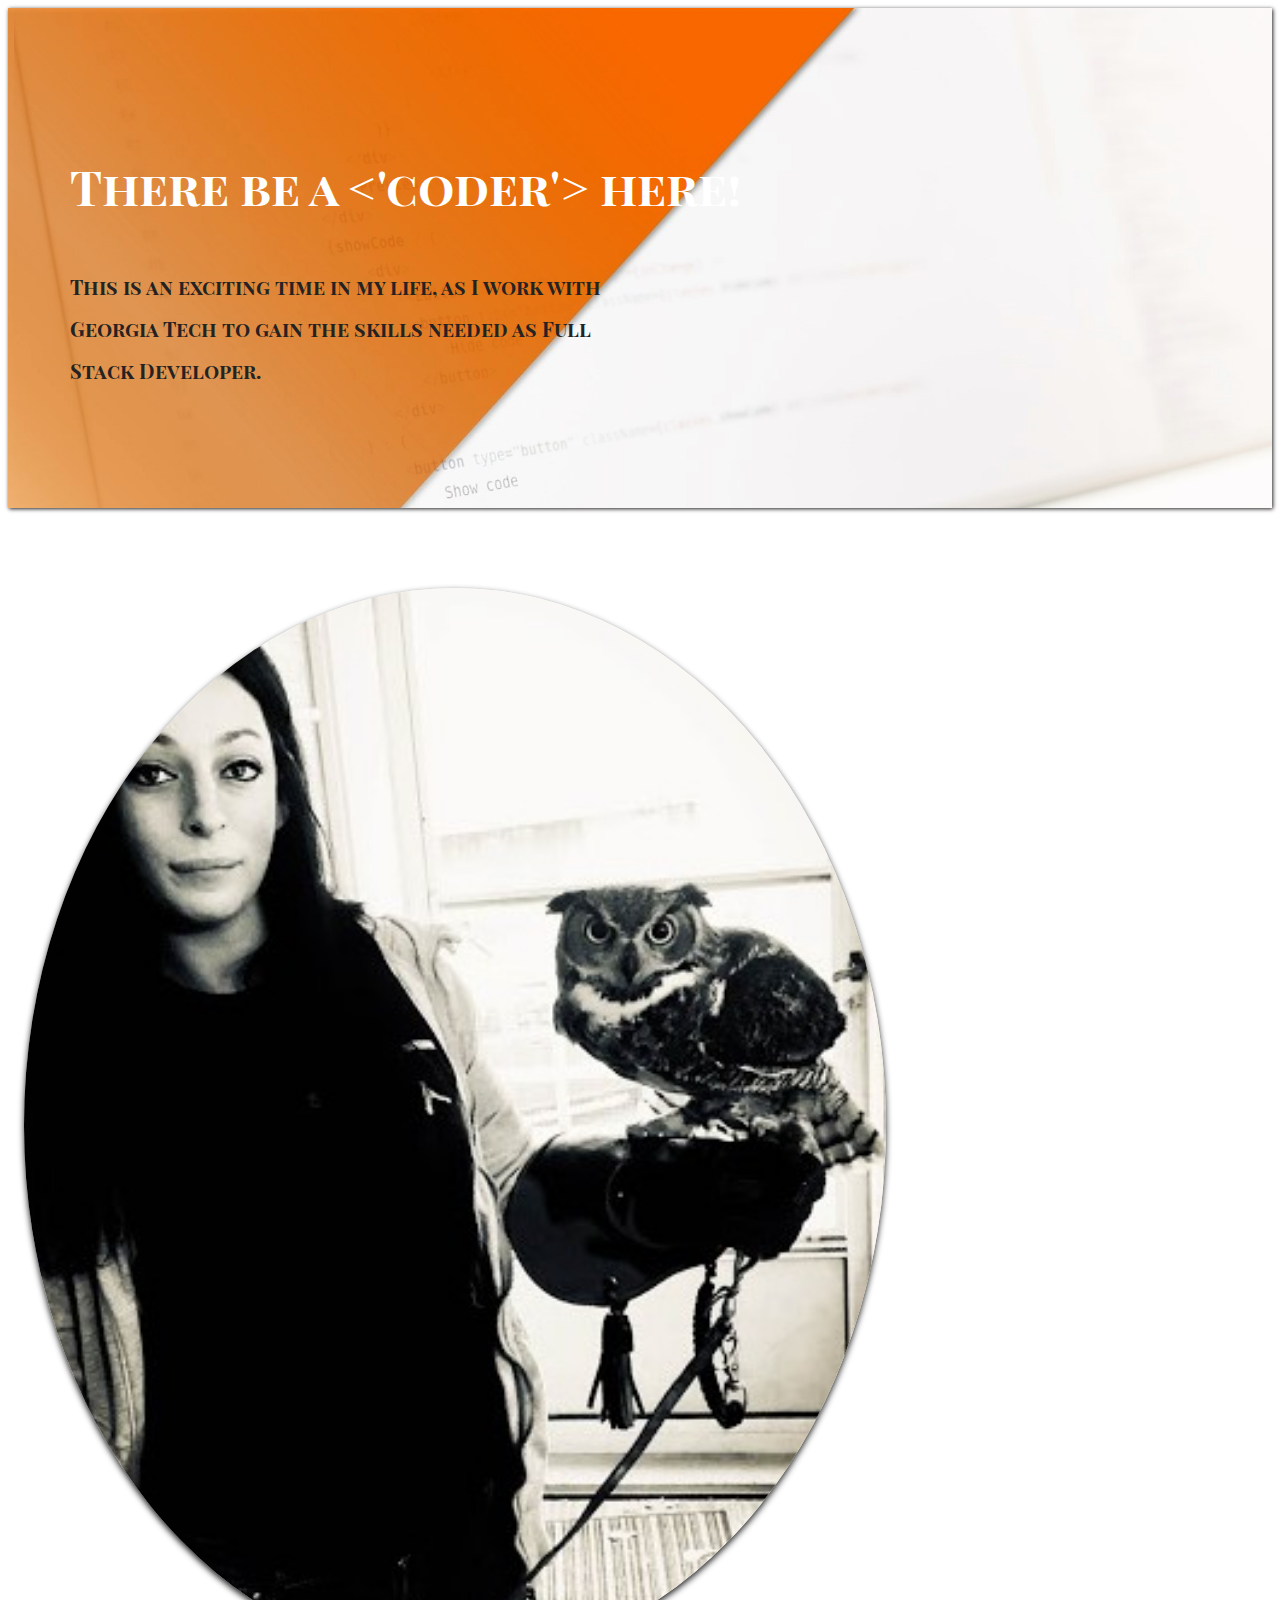
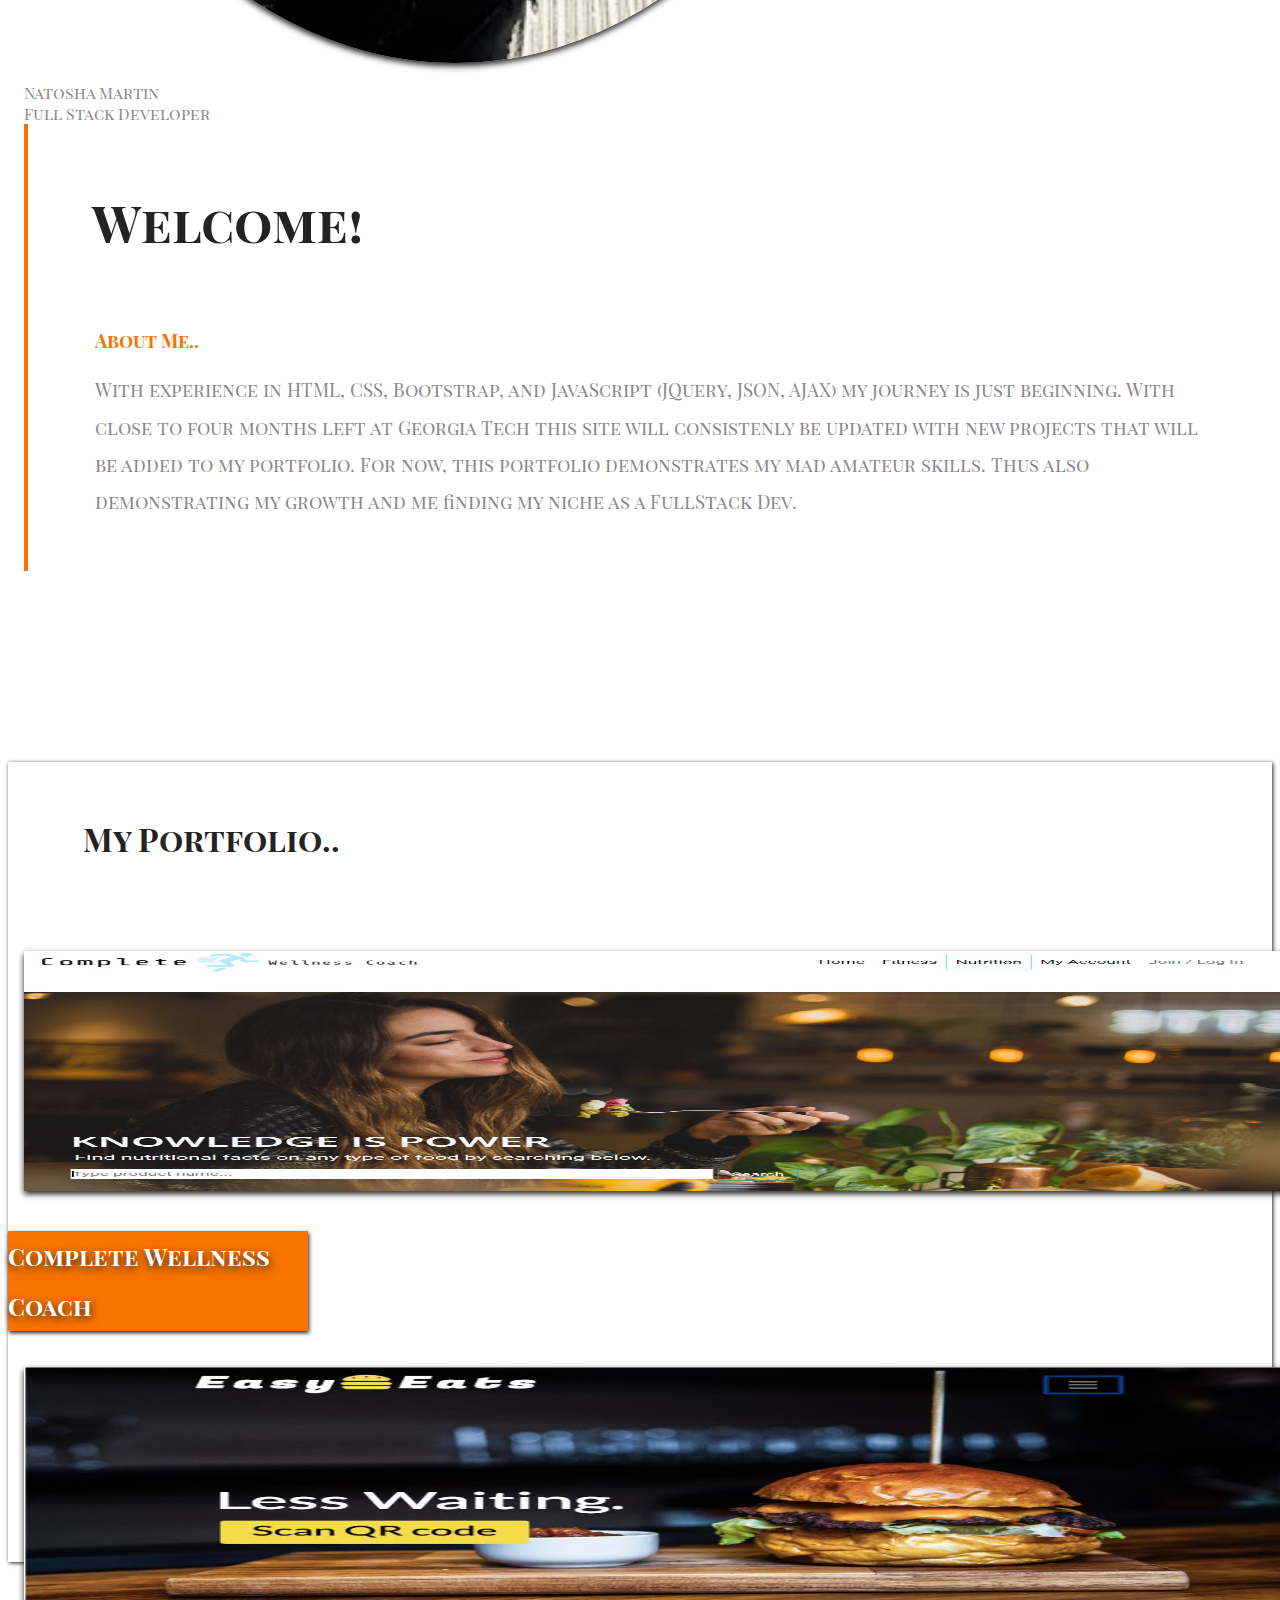
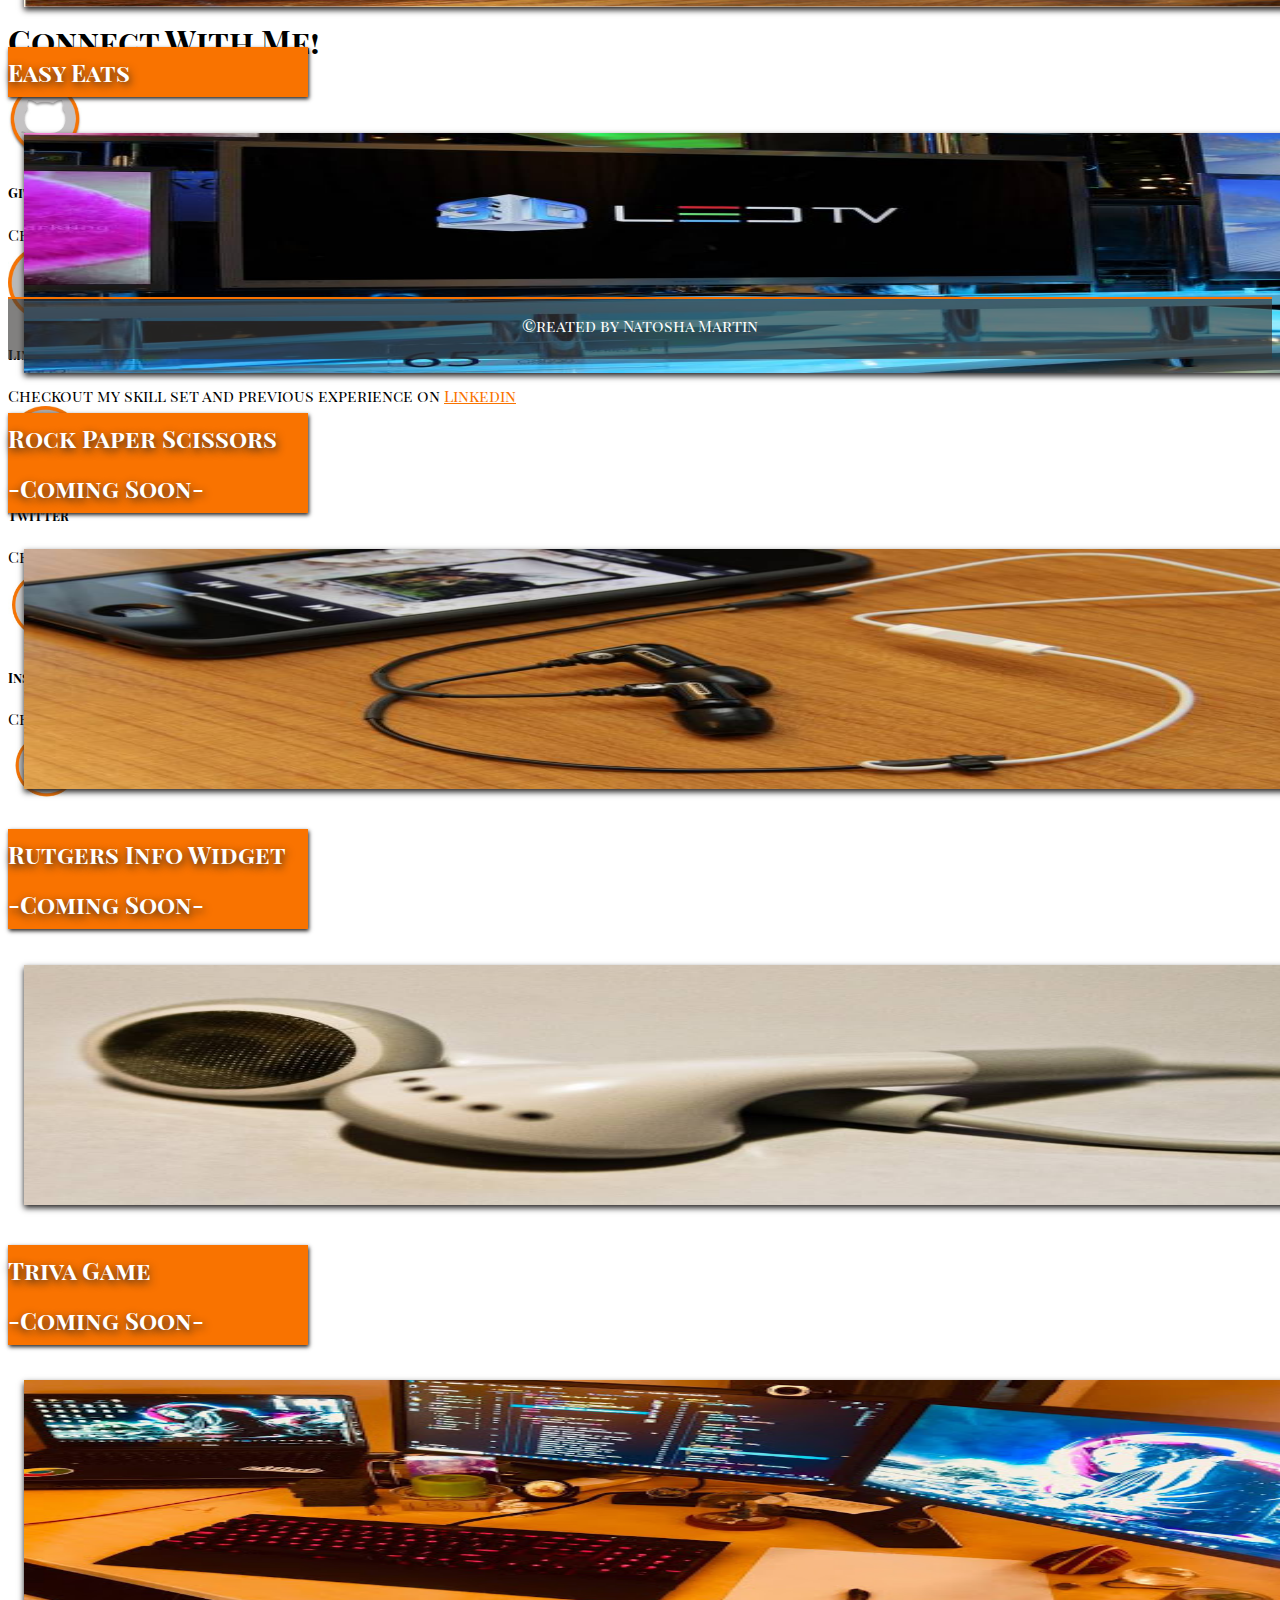
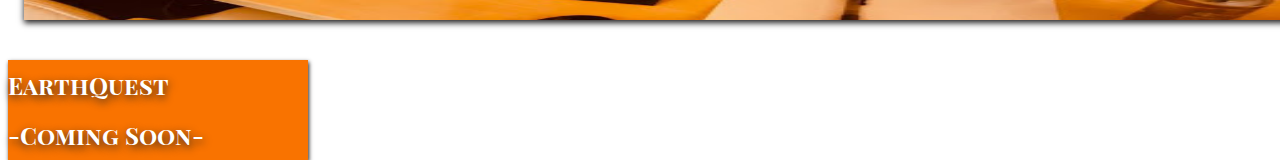
==== commit 83b7a7d0: "Updated with project 2" ====
--- a/index.html
+++ b/index.html
@@ -87,10 +87,9 @@
     </div>
     
     <div class="col-lg-4 col-md-4 col-sm-12">
-       <img src="assets/images/RPG Game.jpg" class="img-fluid">
+      <a href="https://shrouded-waters-91830.herokuapp.com/"><img src="assets/images/Easy Eats.JPG" class="img-fluid"></a> 
     <div class="carousel-caption">
-        <h2>RPG Game<br>
-        -Coming Soon-</h2>
+        <h2>Easy Eats</h2>
     </div>
     </div>
     
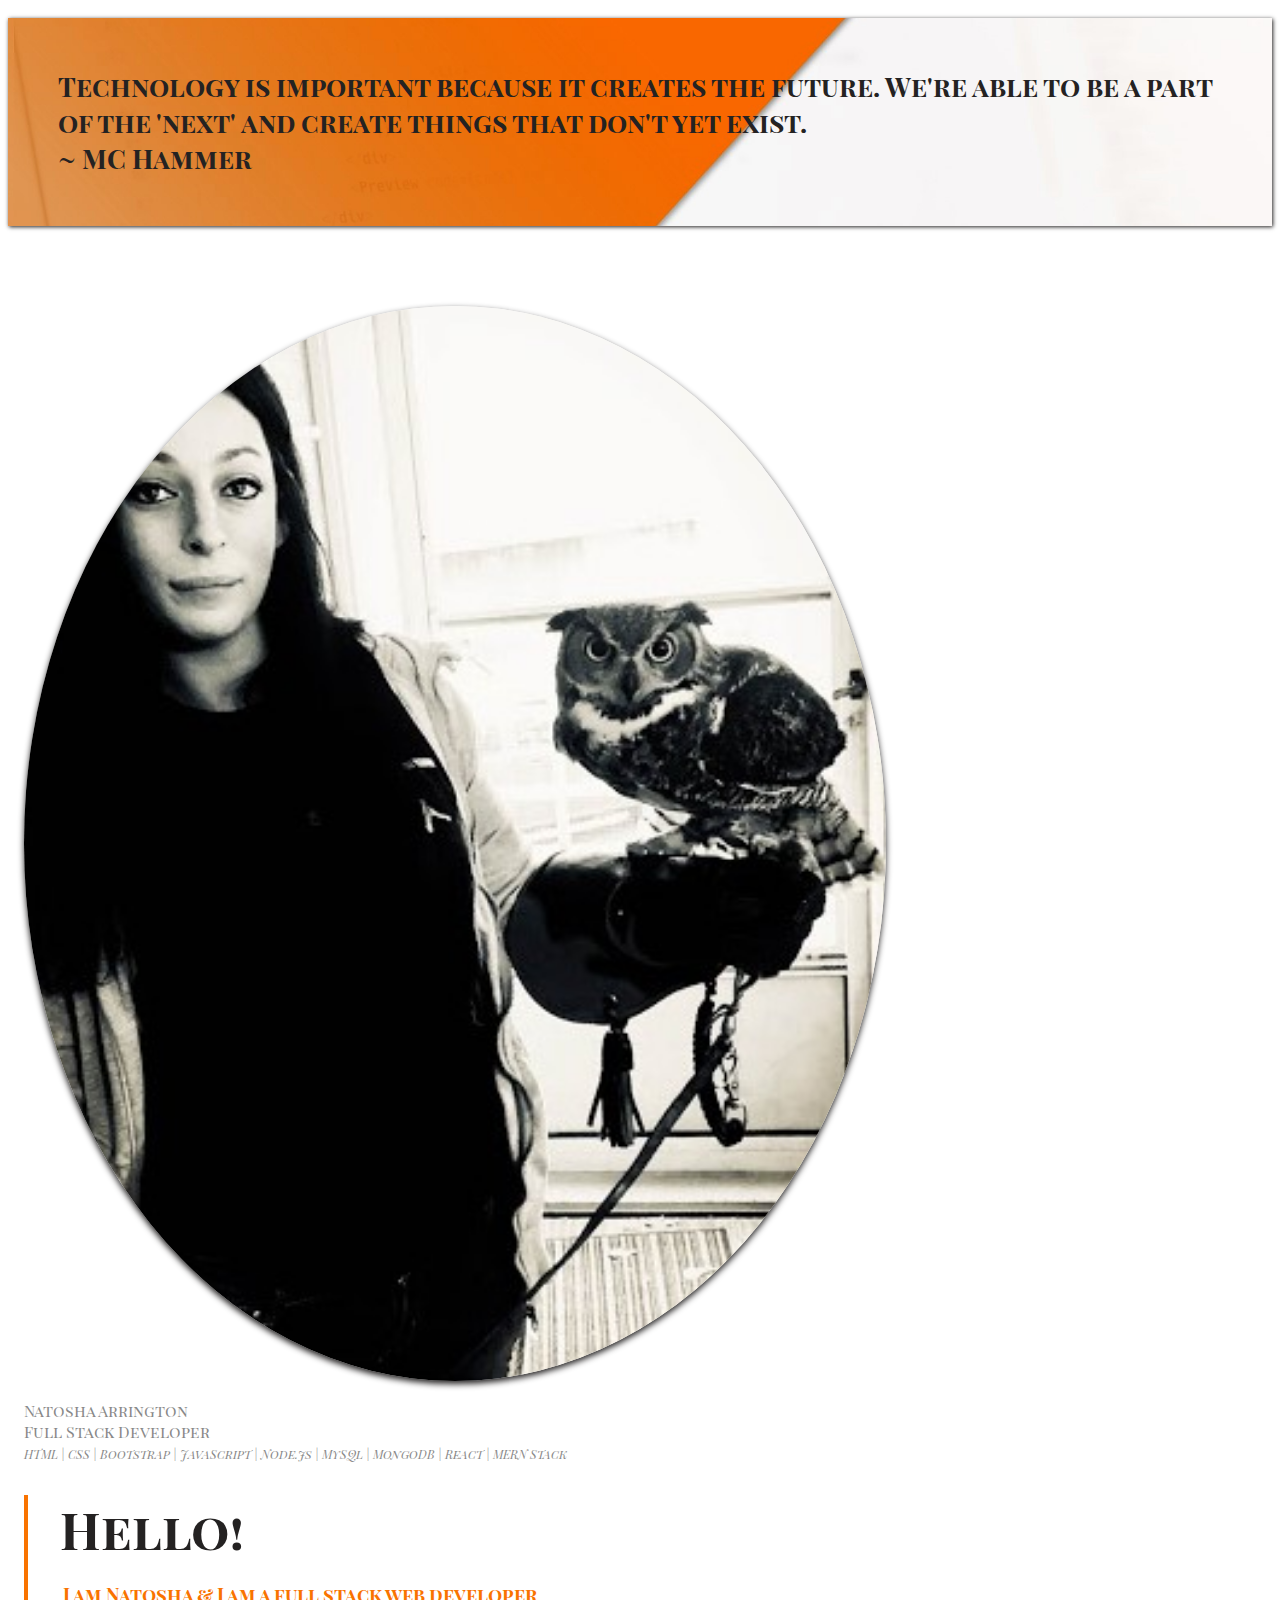
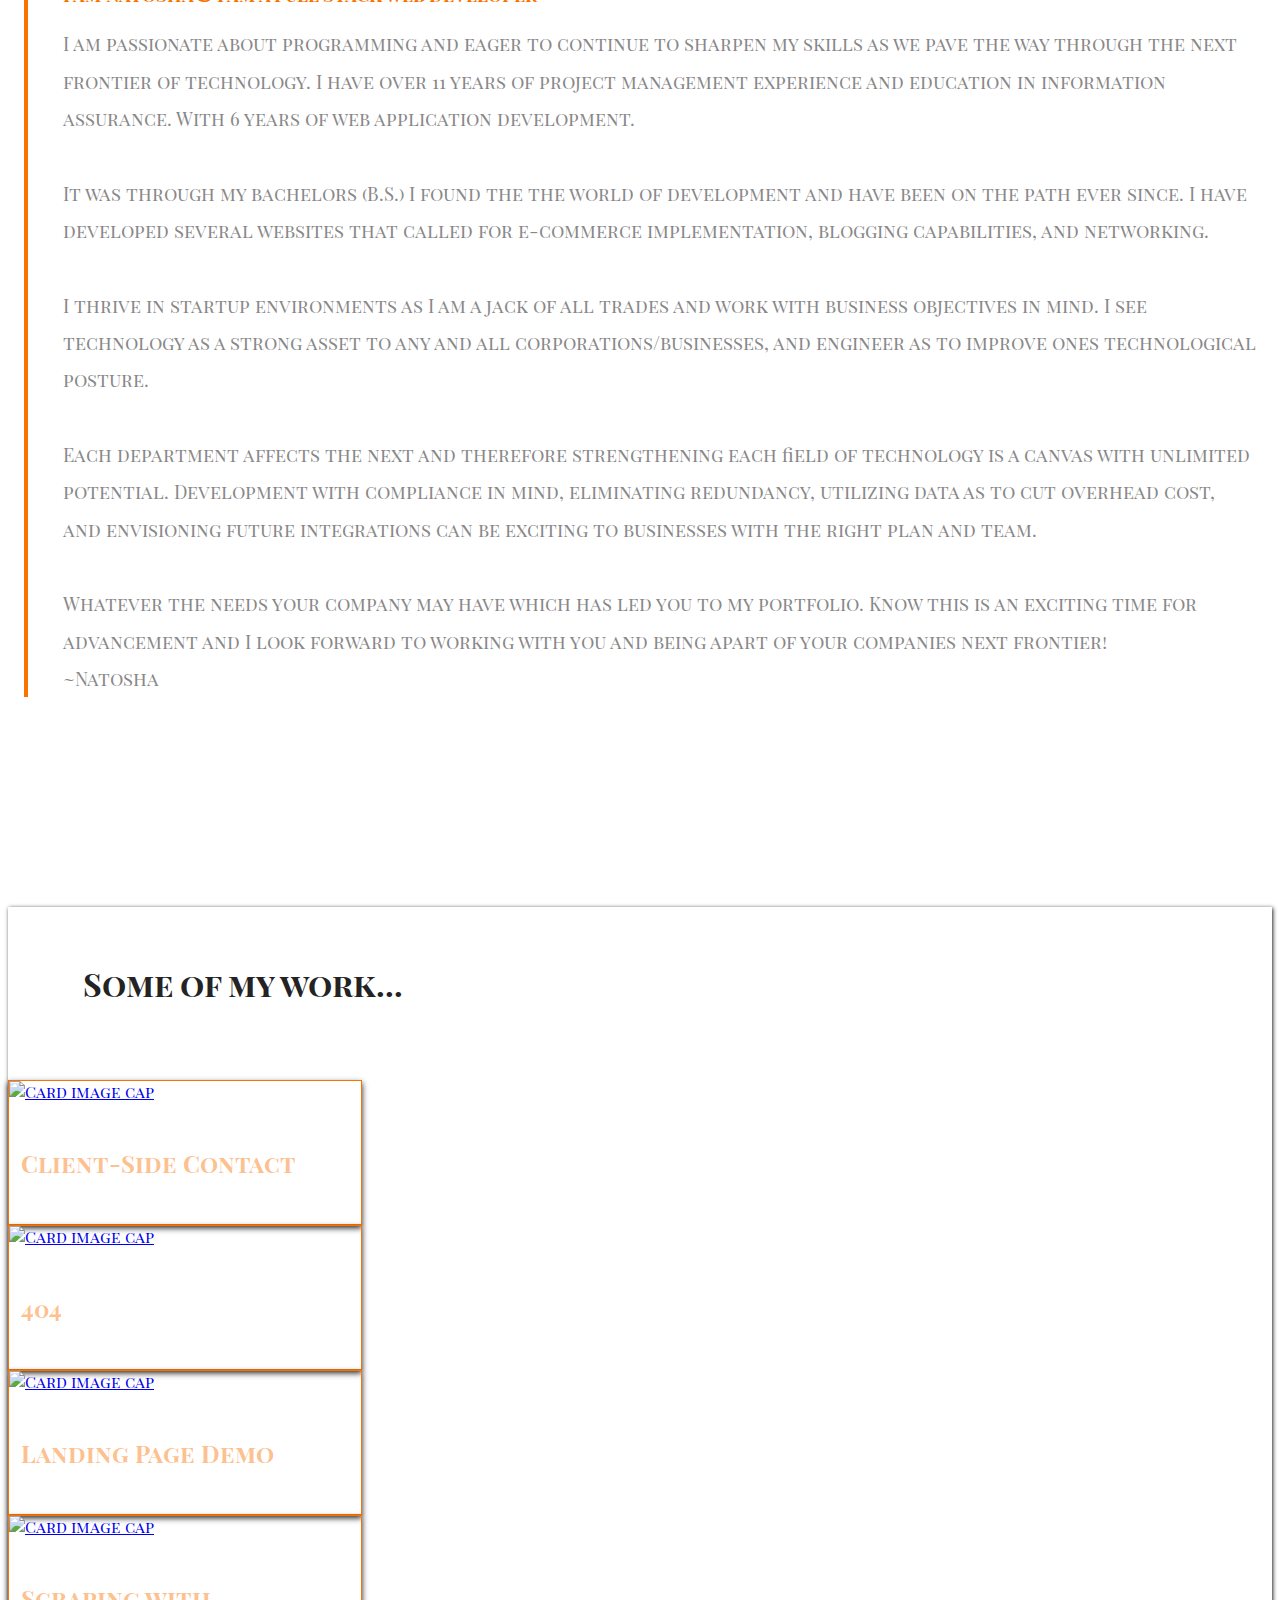
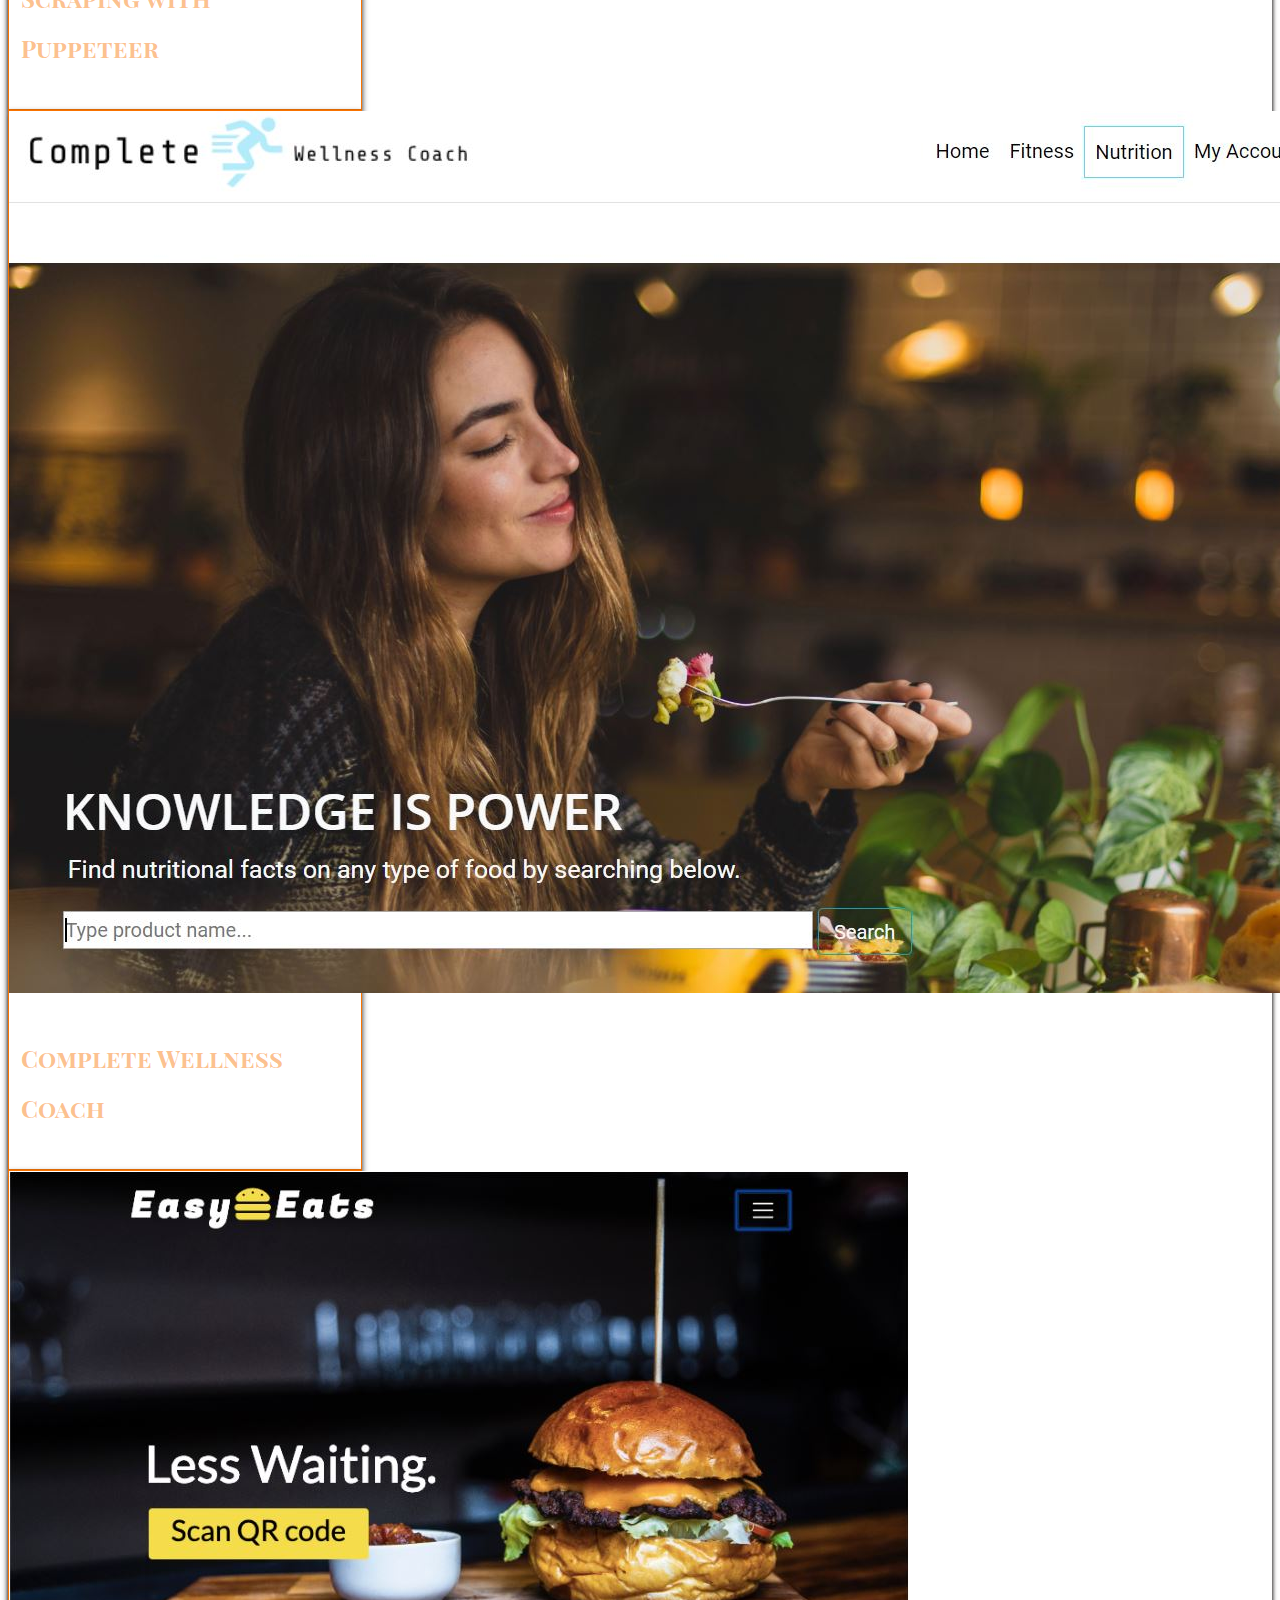
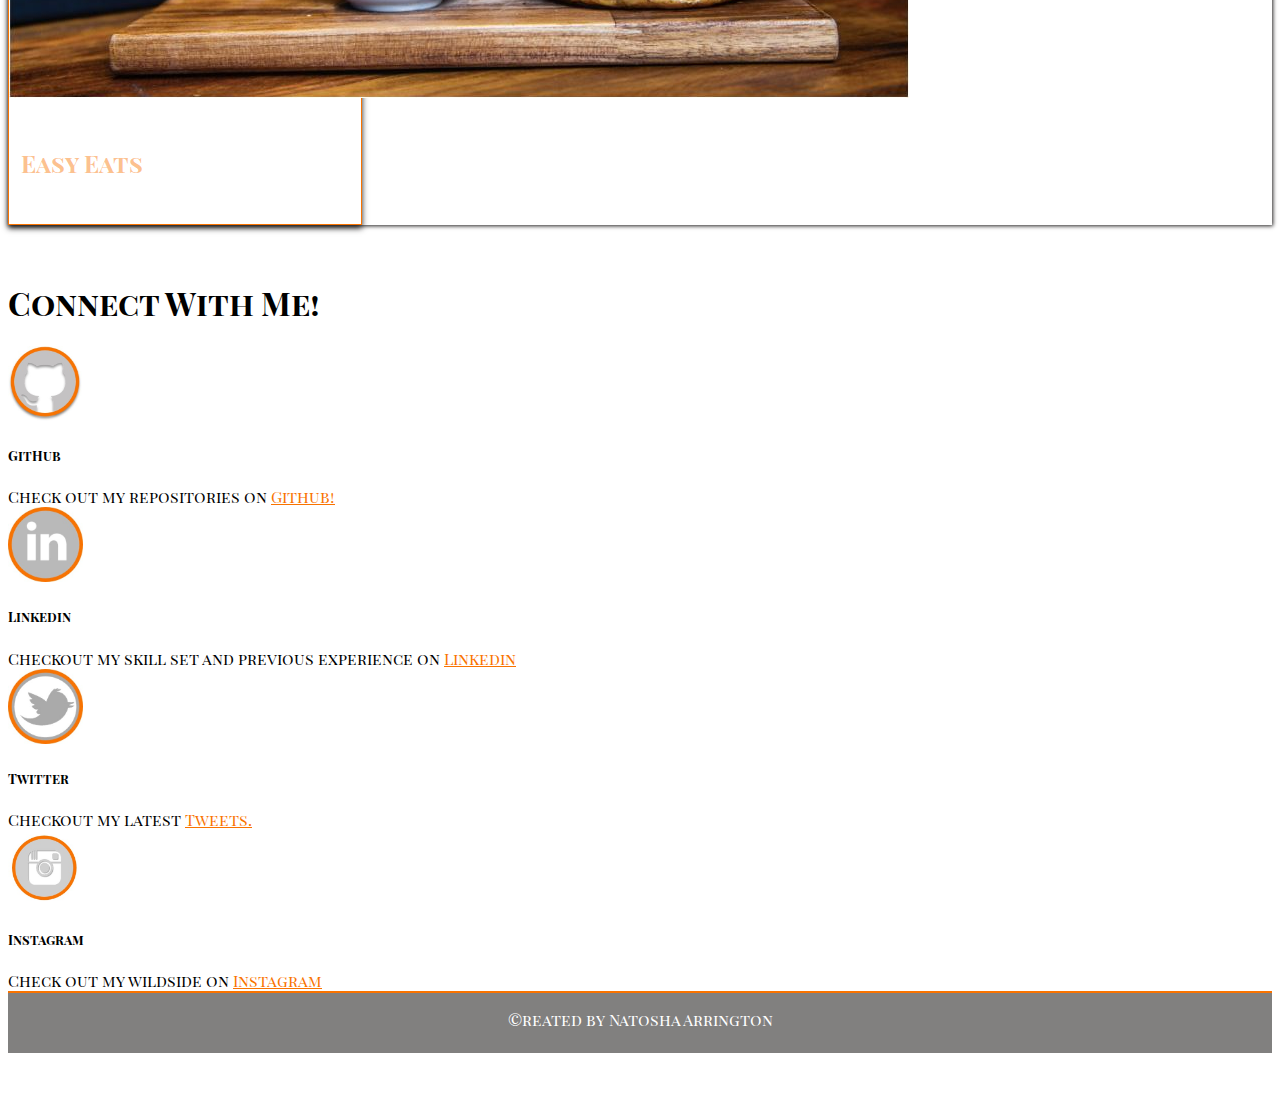
==== commit b82b10ac: "updates" ====
--- a/index.html
+++ b/index.html
@@ -3,158 +3,151 @@
 <head>
     <meta charset="utf-8" />
     <meta http-equiv="X-UA-Compatible" content="IE=edge">
-    <title>Natosha Martin</title>
+    <title>Natosha Arrington</title>
     <meta name="viewport" content="width=device-width, initial-scale=1">
     <link href="https://fonts.googleapis.com/css?family=EB+Garamond|Playfair+Display+SC" rel="stylesheet">
     <link rel="stylesheet" href="https://stackpath.bootstrapcdn.com/bootstrap/4.1.3/css/bootstrap.min.css" integrity="sha384-MCw98/SFnGE8fJT3GXwEOngsV7Zt27NXFoaoApmYm81iuXoPkFOJwJ8ERdknLPMO" crossorigin="anonymous">
     <link rel="stylesheet" href="assets/css/style.css">
 </head>
 <body>
-    <!--Deleted In One Page Portfolio-->
-    <!--Might Be Something I bring back-->
-    <!--NavBar-->
-<!--<nav class="navbar navbar expand-lg fixed-top ">  
-    <a class="navbar-brand" href="index.html"></a>
-    
-    <ul class="nav justify-content-end">
-            <li class="nav-item">
-              <a class="nav-link active" href="#"></a>
-            </li>
-            <li class="nav-item">
-              <a class="nav-link" href="#"></a>
-            </li>
-            <li class="nav-item">
-              <a class="nav-link" href="#"></a>
-            </li>
-            <li class="nav-item">
-                    <a id="newNavBarBrand" class="nav-link" href="#">Natosha Martin</a>
-            </li>
-          </ul>
-    
-</nav>-->
+   
 
 <!--Header-->
-<header class="header">
-    <div class="overlay"></div>
-    <div class="container">
-    <div class="description ">
-        <h1>There be a <'coder'> here!
-            <p>This is an exciting time in my life, as I work with Georgia Tech to gain the skills needed as Full Stack Developer. 
-            </p>   
-        </h1>  
-    </div>
-    </div>
-</header>
+<div class="container-fluid header">
+      <div class="row-fluid">
+        <div class="col-12 col-sm-12 col-md-12 col-lg-12">
+          <h1>Technology is important because it creates the future. We're able to be a part of the 'next' and create things that don't yet exist. 
+          <br/>
+          ~ MC Hammer
+          </h1> 
+        </div> 
+      </div>
+</div>
+
 
 <!--About Me-->
-<!--Pic w/Description-->
 <div class="about">
     <div class="row">
-    <div class="col-lg-3 col-md-3 col-sm-12">
-    <div class="text-center">
+      <div class="col-lg-3 col-md-3 col-sm-12">
+      <div class="text-center">
         <img src="assets/images/Me.jpg" class="img-fluid">
-        <span>Natosha Martin<br/>
-        Full Stack Developer</span>
-    </div>
-    </div>
-    <!--Some wordy stuff here selling myself-->
-    <div class="col-lg-9 col-md-9 col-sm-12 desc">
-        <h1 >Welcome!</h1>
-    </br>
-        <h3>About Me..</h3>
+          <span>Natosha Arrington<br/>
+          Full Stack Developer<br/>
+          <i style='font-size: 12px;'> HTML | CSS | Bootstrap | JavaScript | Node.js | MySQl | MongoDB | React | MERN Stack </i>
+          </span>
+      </div>
+      </div>
+    
+      <div class="col-lg-9 col-md-9 col-sm-12 desc">
+        <h1 >Hello!</h1>
+
+        <h3>I am Natosha & I am a full stack web developer</h3>
+        
         <p>
-            With experience in HTML, CSS, Bootstrap, and JavaScript (JQuery, JSON, AJAX) my journey is just beginning. With close to four months left at Georgia Tech this site will consistenly be updated with new projects that will be added to my portfolio. For now,
-            this portfolio demonstrates my mad amateur skills. Thus also demonstrating my growth and me finding my niche as a FullStack Dev.
+        I am passionate about programming and eager to continue to sharpen my skills as we pave the way through the next frontier of technology. I have over 11 years of project management experience and education in information assurance. With 6 years of web application development. 
+        <br/>
+        <br/>
+        It was through my bachelors (B.S.) I found the the world of development and have been on the path ever since. I have developed several websites that called for e-commerce implementation, blogging capabilities, and networking. 
+        <br/>
+        <br/>
+        I thrive in startup environments as I am a jack of all trades and work with business objectives in mind. I see technology as a strong asset to any and all corporations/businesses, and engineer as to improve ones technological posture.  
+        <br/>
+        <br/>
+        Each department affects the next and therefore strengthening each field of technology is a canvas with unlimited potential. Development with compliance in mind, eliminating redundancy, utilizing data as to cut overhead cost, and envisioning future integrations can be exciting to businesses with the right plan and team. 
+        <br/>
+        <br/>
+        Whatever the needs your company may have which has led you to my portfolio. Know this is an exciting time for advancement and I look forward to working with you and being apart of your companies next frontier!
+        <br/>
+        ~Natosha
         </p>
-    </div>
-</div>
+      </div>
+  </div>
 </div>
 
 <!--Portfolio-->
-<!--Has One Clickable Link-->
-<!--Wanted to let people know who would be stopping by that these things are coming soon versus not giving click option-->
-<!--Need to add more but wanted to offer something of value...I am still learning-->
-<div class="portfolio">
-        <h1 class="text-center">My Portfolio..</h1>
-    <div class="container">
-    <div class="row">
-    
-    <div class="col-lg-4 col-md-4 col-sm-12">
-      <a href="https://willrackley.github.io/Project-One/"> <img src="assets/images/CWC1.JPG" class="img-fluid"></a>
-    <div class="carousel-caption">
-        <h2>Complete Wellness Coach</h2>
-    </div>
-    </div>
-    
-    <div class="col-lg-4 col-md-4 col-sm-12">
-      <a href="https://shrouded-waters-91830.herokuapp.com/"><img src="assets/images/Easy Eats.JPG" class="img-fluid"></a> 
-    <div class="carousel-caption">
-        <h2>Easy Eats</h2>
-    </div>
-    </div>
-    
-    <div class="col-lg-4 col-md-4 col-sm-12">
-       <img src="assets/images/Rock Paper Scissors.jpg" class="img-fluid">
-    <div class="carousel-caption">
-        <h2>Rock Paper Scissors<br>
-            -Coming Soon-</h2>
-    </div>
-    </div>
-    
-    <div class="col-lg-4 col-md-4 col-sm-12">
-       <img src="assets/images/Rutger Info Widget.jpg" class="img-fluid">
-    <div class="carousel-caption">
-        <h2>Rutgers Info Widget<br>
-            -Coming Soon-</h2>
-    </div>
-    </div>
-      
-    <div class="col-lg-4 col-md-4 col-sm-12">            
-       <img src="assets/images/Trivia Game.jpg" class="img-fluid">
-    <div class="carousel-caption">
-       <h2>Triva Game<br>
-        -Coming Soon-</h2>
-    </div>     
-    </div>
-    
-    <div class="col-lg-4 col-md-4 col-sm-12">
-       <img src="assets/images/EarthQuest (2).jpg" class="img-fluid">
-    <div class="carousel-caption align-bottom"">
-        <h2>EarthQuest<br>
-            -Coming Soon-</h2>
+<div class="container-fluid portfolio">
+    <h1 class="text-center">Some of my work...</h1>
+  <div class="container-fluid" >
+    <div class="row d-flex justify-content-center">
+      <!--Card 1-->
+      <div class="card ml-5 mr-5 mb-4" style="width: 22rem; ">
+        <a href="https://nmsuri28.github.io/clientsidecontact/"><img class="card-img-top" src="https://i.ytimg.com/vi/ffR9t0lYY5I/hqdefault.jpg?sqp=-oaymwEZCNACELwBSFXyq4qpAwsIARUAAIhCGAFwAQ==&rs=AOn4CLAG0sXPQn3LyfvO13ibdkqoYNeWdg" alt="Card image cap"></a>
+        <div class="card-body" >
+          <p class="card-text text-center mt-2 mb-2">Client-Side Contact</p>
+        </div>
+      </div>
+
+       <!--Card 2-->
+        <div class="card ml-5 mr-5 mb-4" style="width: 22rem; ">
+        <a href ="https://youtu.be/O6w9vwVnsJg"><img class="card-img-top" src="https://i.ytimg.com/vi/O6w9vwVnsJg/hqdefault.jpg?sqp=-oaymwEZCNACELwBSFXyq4qpAwsIARUAAIhCGAFwAQ==&rs=AOn4CLAHT_qIzWXwQ7Q8D_rJACh_UeV4MQ" alt="Card image cap"></a>
+        <div class="card-body">
+          <p class="card-text text-center mt-2 mb-2">404</p>
+        </div>
+        </div>
+
+        <!--Card 3-->
+        <div class="card ml-5 mr-5 mb-4" style="width: 22rem; ">
+          <a href="https://nmsuri28.github.io/landing-page-demo/"> <img class="card-img-top" src="https://i.ytimg.com/vi/-onAdY86yA0/hqdefault.jpg?sqp=-oaymwEZCNACELwBSFXyq4qpAwsIARUAAIhCGAFwAQ==&rs=AOn4CLAEaDoN0W2BBESpGSDWUUi9hr0OLw" alt="Card image cap"></a>
+          <div class="card-body">
+            <p class="card-text text-center mt-2 mb-2">Landing Page Demo</p>
+          </div>
+        </div>
+
+        <!--Card 4-->
+        <div class="card ml-5 mr-5 mb-4" style="width: 22rem;">
+          <a href="https://youtu.be/CCla2oDZ9XE"> <img class="card-img-top" src="https://i.ytimg.com/vi/CCla2oDZ9XE/hqdefault.jpg?sqp=-oaymwEZCNACELwBSFXyq4qpAwsIARUAAIhCGAFwAQ==&rs=AOn4CLC2LpMHFe4ghitNQXn-Rj2ZUg8Hqw" alt="Card image cap"></a>
+          <div class="card-body">
+            <p class="card-text text-center mt-2 mb-2">Scraping with Puppeteer</p>
+          </div>
+        </div>
+
+        <!--Card 5-->
+        <div class="card ml-5 mr-5 mb-4" style="width: 22rem;">
+          <a href="https://willrackley.github.io/Project-One/">
+          <img class="card-img-top" src="assets/images/CWC1.JPG" alt="Card image cap"></a>
+          <div class="card-body">
+            <p class="card-text text-center mt-2 mb-2">Complete Wellness Coach</p>
+          </div>
+        </div>
+
+        <!--Card 6-->
+        <div class="card ml-5 mr-5 mb-4" style="width: 22rem;">
+          <a href="https://shrouded-waters-91830.herokuapp.com/"><img class="card-img-top" src="assets/images/Easy Eats.JPG" alt="Card image cap"></a>
+          <div class="card-body">
+            <p class="card-text text-center mt-2 mb-2">Easy Eats</p>
+          </div>
+        </div>
     </div>
     </div>
     </div>
-    </div>
-    </div>
+  </div>
+</div>
 
 
     <!--Connect with me-->
-    <!--Links to all social media...several options..wanted them to provide platform based upon what they connect with the most -->
-    <!--Did not do email or phone becuase I do not want to get spammed-->
-    <div class="container d-flex justify-content-center" id="socialmedia">
+    <div class="container d-flex justify-content-center " id="socialmedia">
             <h1 class="text-center">Connect With Me!</h1>
             
-            <div class="row d-flex justify-content-center">
+            <div class="row d-flex justify-content-center ">
               <div class="col-md-2">
                     <a class= "https://github.com/nmsuri28"><img src="assets/images/Github2.jpg" class="mr-3" alt="..."></a> 
-                  <div class="media-body">
+                  <div class="media-body mb-5">
                     <h5 class="mt-0 mb-1">GitHub</h5>
                     Check out my repositories on <a href="https://github.com/nmsuri28">Github!</a>
                   </div>
                   </div>
                   <div class="col-md-2">
-                  <a  href="https://www.linkedin.com/in/natosha-martin-676263165/"><img src="assets/images/Linkedin2.jpg" class="mr-3" alt="..."></a>
-                  <div class="media-body">
+                  <a  href="https://www.linkedin.com/in/natosha-arringtion-676263165/"><img src="assets/images/Linkedin2.jpg" class="mr-3" alt="..."></a>
+                  <div class="media-body mb-5">
                     <h5 class="mt-0 mb-1">Linkedin</h5>
-                    Checkout my skill set and previous experience on <a href="https://www.linkedin.com/in/natosha-martin-676263165/">Linkedin</a>
+                    Checkout my skill set and previous experience on <a href="https://www.linkedin.com/in/natosha-arringtion-676263165/">Linkedin</a>
                   </div>
                   </div>
                   <div class="col-md-2">
-                  <a href="https://twitter.com/Natosha20969656"><img src="assets/images/Twitter2.jpg" class="mr-3" alt="..."></a>
+                  <a href="https://twitter.com/creativeHotMess"><img src="assets/images/Twitter2.jpg" class="mr-3" alt="..."></a>
                   <div class="media-body">
                     <h5 class="mt-0 mb-1">Twitter</h5>
-                    Checkout my latest  <a href="https://twitter.com/Natosha20969656">Tweets.</a>
+                    Checkout my latest  <a href="https://twitter.com/creativeHotMess">Tweets.</a>
                   </div>
                 </div>
                
@@ -163,22 +156,15 @@
                     <a href="https://www.instagram.com/apprentice_phoenix/"><img src="assets/images/Instagram2.jpg" class="mr-3" alt="..."></a>
                     <div class="media-body">
                       <h5 class="mt-0 mb-1">Instagram</h5>
-                      Check out my wildside on <a href="https://www.instagram.com/apprentice_phoenix/">Instagram</a>
+                      Check out my wildside on <a href="https://www.instagram.com/natosha_arrington/">Instagram</a>
                     </div>
                 </div>
-                <div class="col-md-2">
-                    <a href="https://www.facebook.com/profile.php?id=100010408683207&ref=bookmarks"><img src="assets/images/Facebook2.jpg" class="mr-3" alt="..."></a>
-                    <div class="media-body">
-                      <h5 class="mt-0 mb-1">Facebook</h5>
-                      I even have a <a href="https://www.facebook.com/profile.php?id=100010408683207&ref=bookmarks">Facebook!</a>
-                    </div>
-                  
-                  </div>
-              </div>
-        </div>
+                </div>
+              
+       
 <!--Footer-->
-<div class="footer">
-    <p>&copyreated by Natosha Martin</p>
+<div class="footer fixed-bottom">
+    <p>&copyreated by Natosha Arrington</p>
 </div>
 
 
--- a/assets/css/style.css
+++ b/assets/css/style.css
@@ -1,54 +1,39 @@
-/* Deleted in One Page Site*/
-/*.navbar{ 
-    background:rgba(56, 55, 54, 0.637);
-    border-bottom:2pt solid #f97300;
-    
-}
-
-.nav-link , .navbar-brand{ 
-    font-family: 'Playfair Display SC', serif;
-    color: #f4f4f4; 
-    cursor: pointer;
-}
-
-.navbar-brand{
-    text-shadow: 1px 3px 8px rgb(36, 34, 34);
-    font-size: 28pt;
-}
-#newNavBarBrand{
-    font-family: 'Playfair Display SC', serif;
-    color: #f4f4f4; 
-    cursor: pointer;
-    text-shadow: 1px 3px 8px rgb(36, 34, 34);
-    font-size: 28pt;
-}
-*/
-
-
 .header{
-   
-    height: 500px;
-    width: 100%;
     background-image: url('../images/finalheaderforrealthistime.jpg');
     background-attachment: fixed;
     background-size:cover;
     box-shadow: 1px 1px 4px  rgb(36, 34, 34);
+   
 }
 
-
-
-.description{
-    position: absolute;
-    top: 10%;
-    left: 3%;
-    margin: auto;
-    padding: 32px;
+.header h1{
+ color:rgb(36, 34, 34) ;
+ font-size: 20pt;
+ padding: 50px;
 }
 
-.description h1{
- color:white ;
- font-size: 36pt;
-}
+@media screen and (min-width: 0px) and (max-width: 400px) {
+    .description h1{
+     color: rgb(61, 32, 9);
+     margin-top: 8px;
+    }
+    
+
+  }
+  @media screen and (min-width: 401px) and (max-width: 599px) {
+    .description h1{
+      color:rgb(61, 32, 9);
+      margin-top: 8px;
+    }
+    
+  }
+  @media screen and (min-width: 600px) and (max-width: 1330px) {
+    .description h1{
+      color: rgb(61, 32, 9);
+      margin-top: 8px;
+    }
+    
+  }
 
 .description p{
 padding-top: 28px;
@@ -64,7 +49,6 @@
     margin: 64px 0px;
     padding: 1em;
     position: relative;
-    margin-bottom: 88px;
 }
 
 
@@ -82,14 +66,18 @@
 }
 
 .about .desc{
-    padding: 32px;
     border-left:4px solid #F97300; 
 }
 
 .about .desc h3{
     color: #F97300;
     margin-left: 35px;
+    margin-bottom: 8px;
     
+}
+
+.about .desc h5{
+    margin-left: 35px;
 }
 
 .about .desc p{
@@ -102,12 +90,10 @@
 .about .desc h1{
     color: rgb(36, 34, 34);
     font-size: 38pt;
-    margin: 32px;
+    margin: 32px 0 8px 32px;
 }
 
 .portfolio{
-    height: 800px;
-    /*margin: 64px 0;*/
     position: relative; 
     margin-top: 175px;
     background-image: url('../images/portfolio.jpg');
@@ -122,25 +108,30 @@
     padding-top: 55px; 
 }
 
-.portfolio img{
-    height: 240px;
-    width: 100%;
-    margin: 16px;
+
+.card{
     box-shadow: 0 3px 6px rgb(36, 34, 34);
+    background-color: transparent;
+    border: 1px solid #F97300;
 }
 
-.portfolio h2{
-    color: white;
-    background-color: #F97300;
+.card-body{
+    background-color: transparent;
+    padding:.75rem;
+    
+}
+
+.portfolio p{
+    color:#f9730075; 
+    font-weight: bold;
+    font-size: 18pt;
     line-height: 50px;
-    width: 300px;
-    box-shadow: 1px 2px 4px rgb(36, 34, 34);
-    text-shadow: 1px 3px 8px rgb(36, 34, 34);
 }
 
 #socialmedia{
-    height: 300px;
-    padding-top: 35px;    
+   
+    padding-top: 35px;  
+    padding-bottom: 35px;  
 }
 
 #socialmedia img{
@@ -150,6 +141,7 @@
 
 #socialmedia a{
     color: #F97300;
+    
 }
 
 
@@ -158,7 +150,6 @@
 }
 
 .footer{
-    position: relative;
     left: 0;
     bottom: 0;
     width: 100%;
@@ -167,4 +158,5 @@
     border-top:2pt solid #f97300; 
     color: white;
     text-align: center;
+    
 }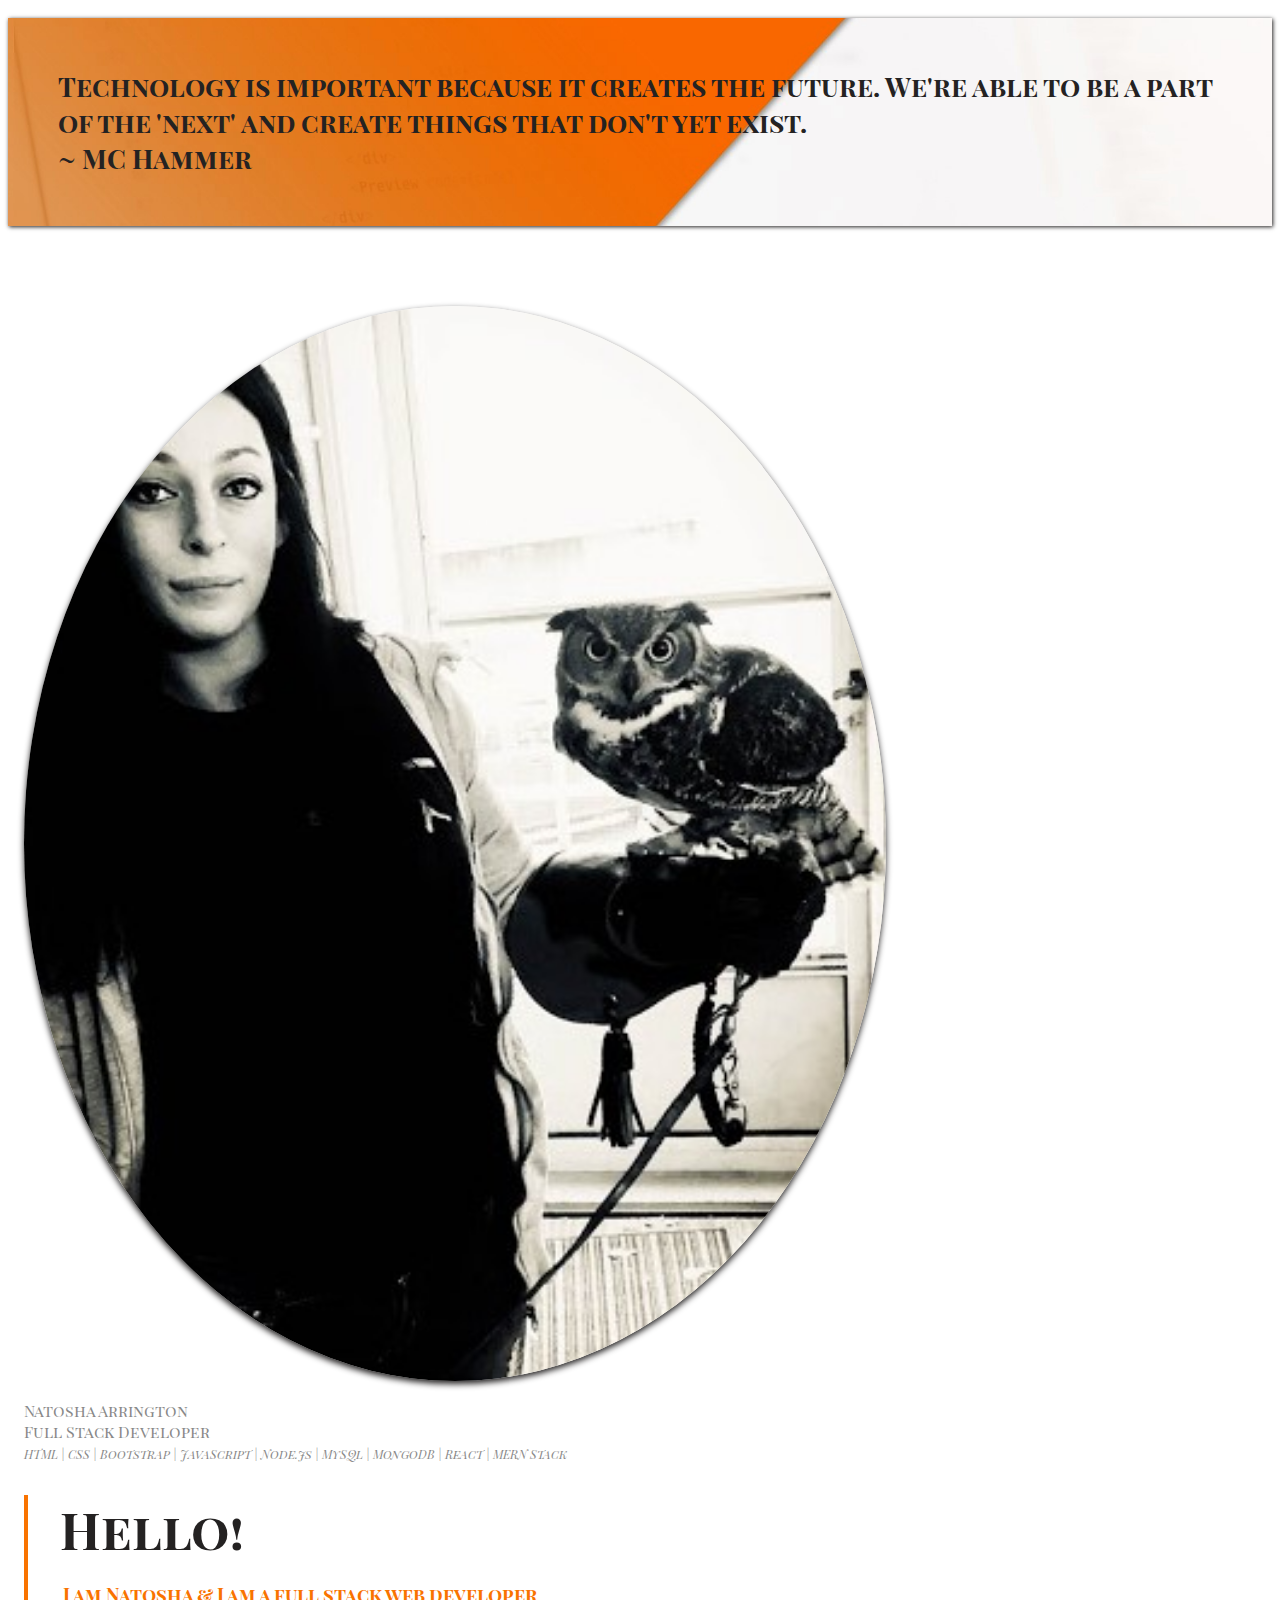
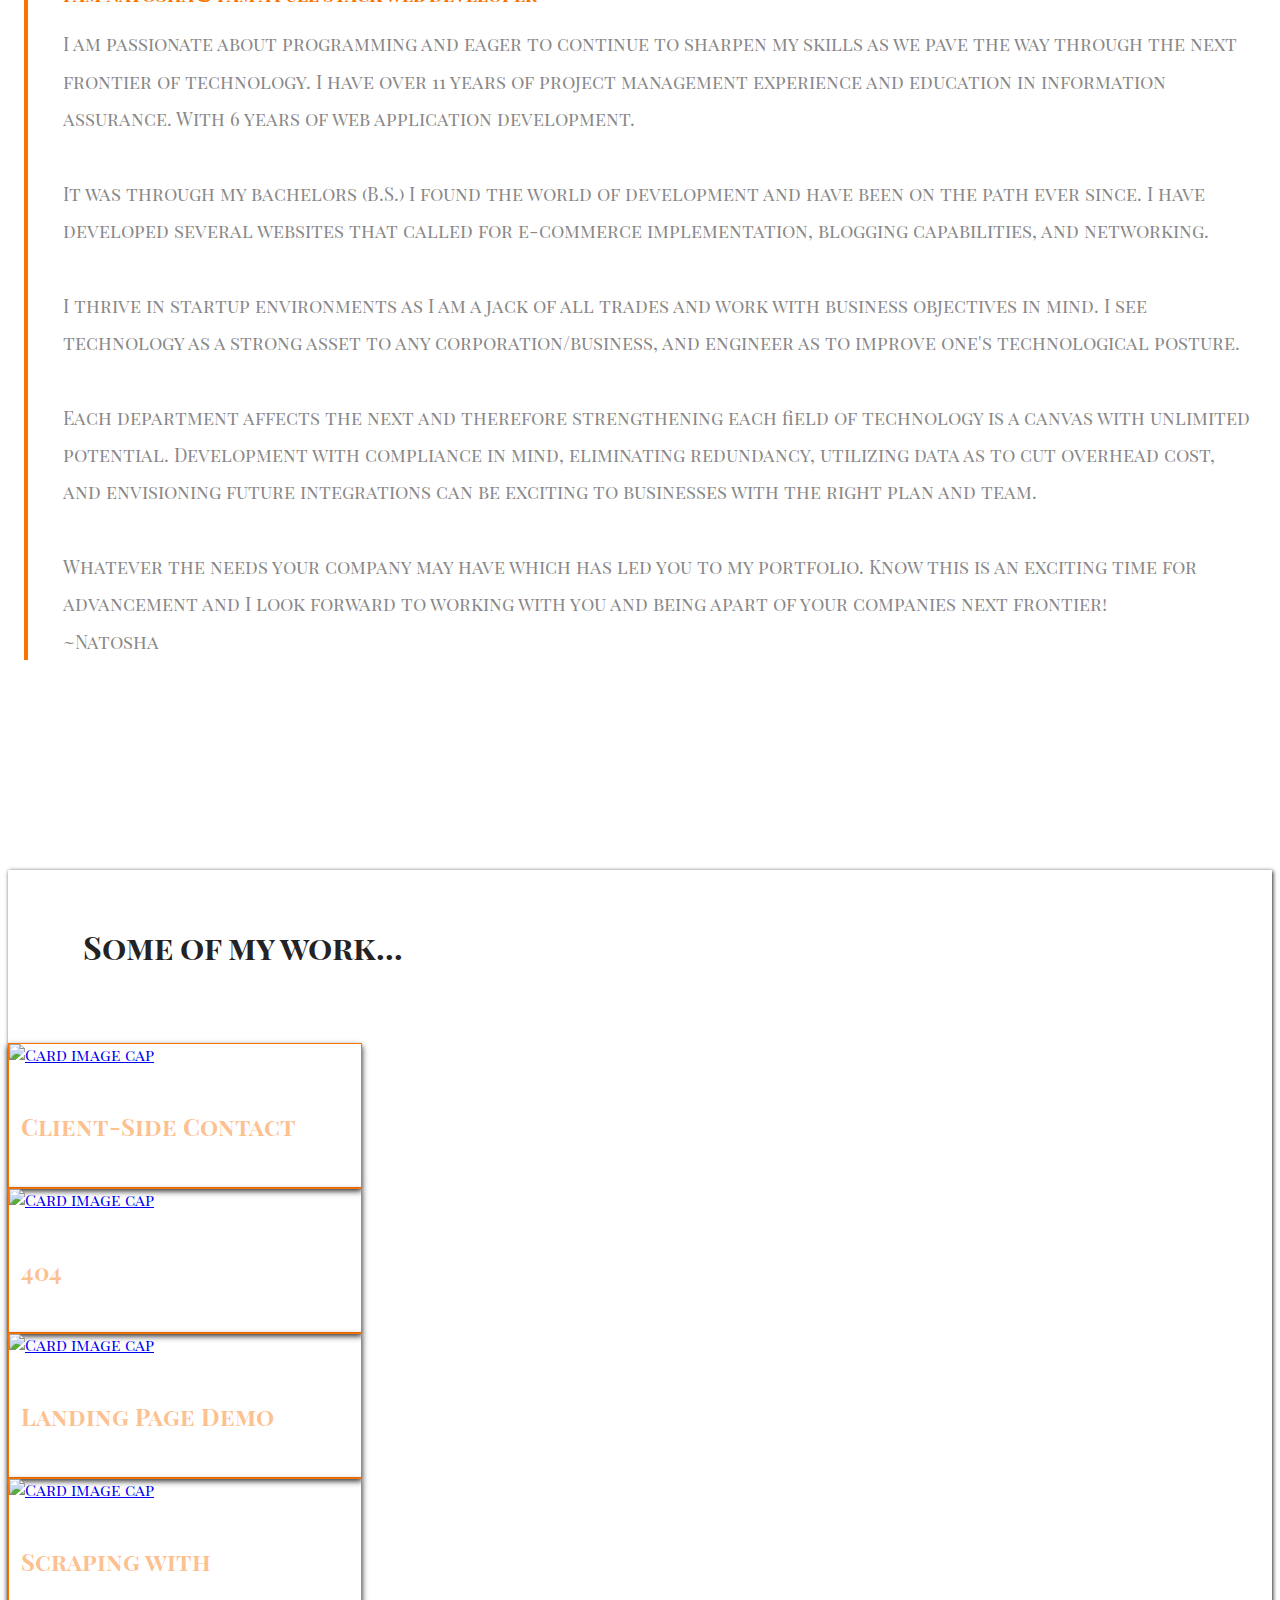
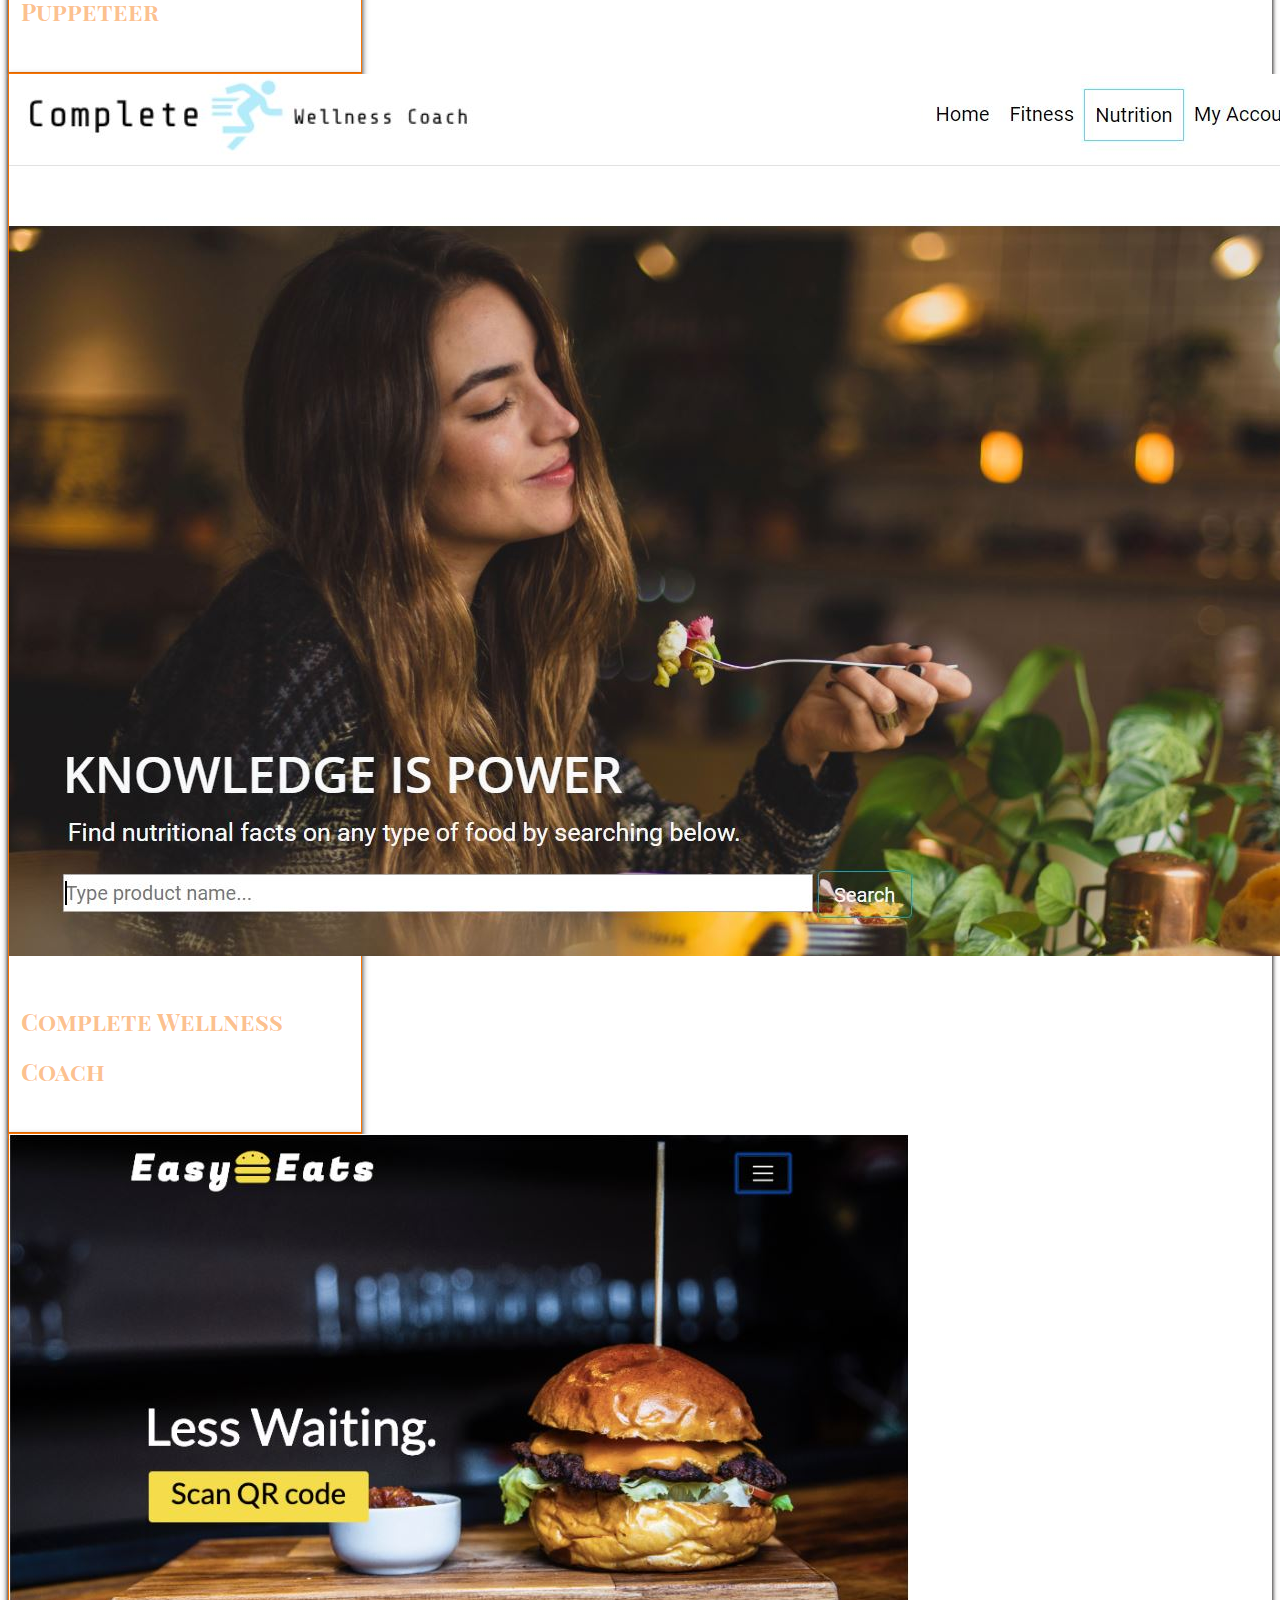
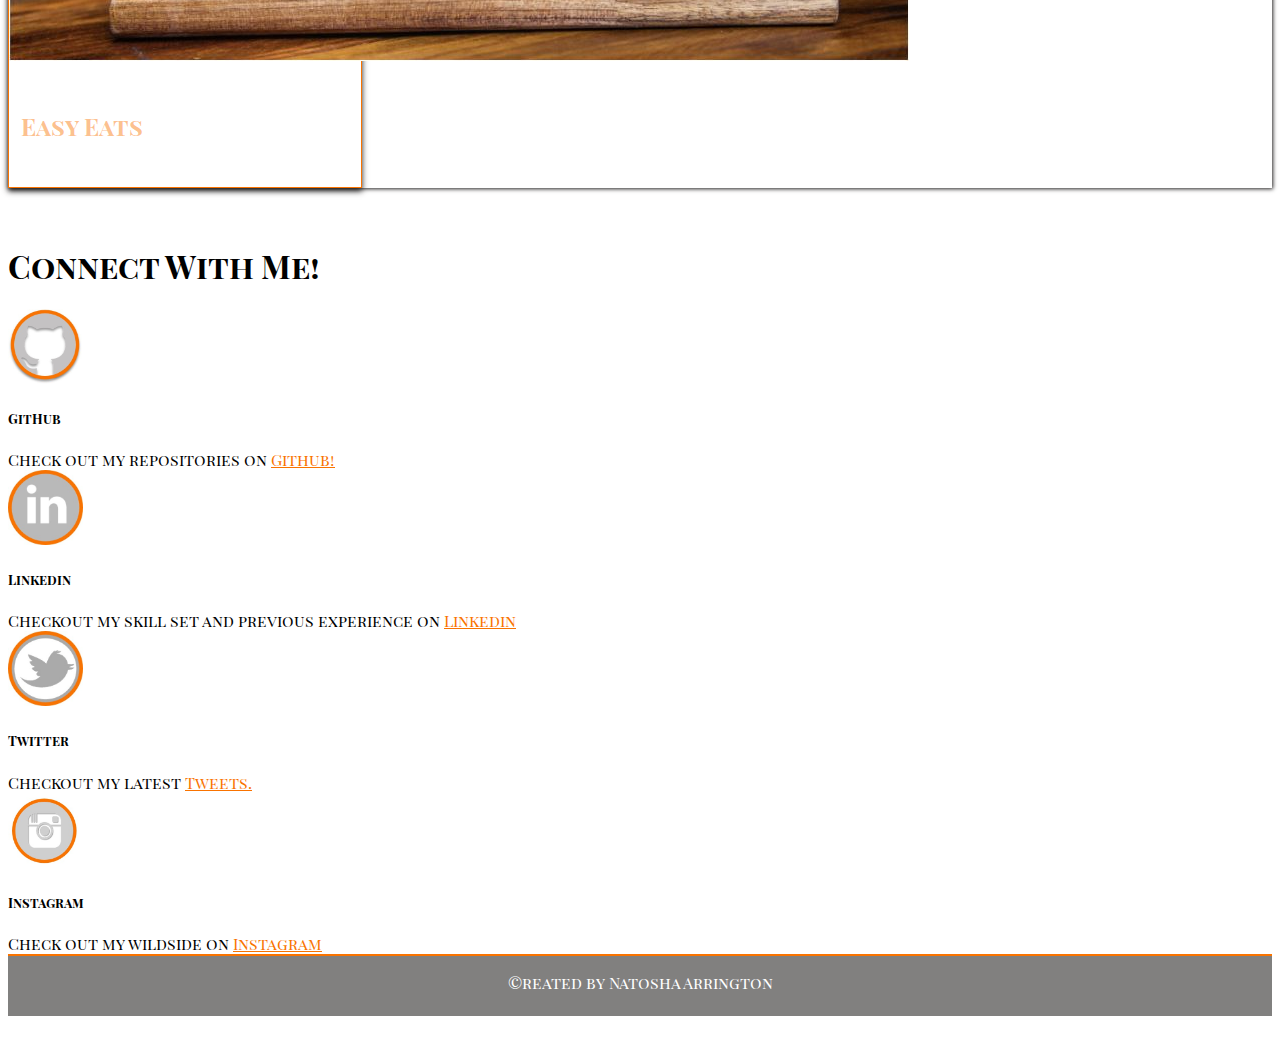
==== commit e76d988e: "Grammer corrections" ====
--- a/index.html
+++ b/index.html
@@ -4,9 +4,11 @@
     <meta charset="utf-8" />
     <meta http-equiv="X-UA-Compatible" content="IE=edge">
     <title>Natosha Arrington</title>
+    <link rel='icon' href='https://image.spreadshirtmedia.com/image-server/v1/mp/compositions/T812A2PA3140PT17X49Y47D1020473008FS25023CxF36916%3AxB7ED6F/views/1,width=378,height=378,backgroundColor=F2F2F2,version=1578667852/waving-hand-emojis.jpg' type='icon'>
     <meta name="viewport" content="width=device-width, initial-scale=1">
     <link href="https://fonts.googleapis.com/css?family=EB+Garamond|Playfair+Display+SC" rel="stylesheet">
     <link rel="stylesheet" href="https://stackpath.bootstrapcdn.com/bootstrap/4.1.3/css/bootstrap.min.css" integrity="sha384-MCw98/SFnGE8fJT3GXwEOngsV7Zt27NXFoaoApmYm81iuXoPkFOJwJ8ERdknLPMO" crossorigin="anonymous">
+    
     <link rel="stylesheet" href="assets/css/style.css">
 </head>
 <body>
@@ -47,10 +49,10 @@
         I am passionate about programming and eager to continue to sharpen my skills as we pave the way through the next frontier of technology. I have over 11 years of project management experience and education in information assurance. With 6 years of web application development. 
         <br/>
         <br/>
-        It was through my bachelors (B.S.) I found the the world of development and have been on the path ever since. I have developed several websites that called for e-commerce implementation, blogging capabilities, and networking. 
+        It was through my bachelors (B.S.) I found the world of development and have been on the path ever since. I have developed several websites that called for e-commerce implementation, blogging capabilities, and networking. 
         <br/>
         <br/>
-        I thrive in startup environments as I am a jack of all trades and work with business objectives in mind. I see technology as a strong asset to any and all corporations/businesses, and engineer as to improve ones technological posture.  
+        I thrive in startup environments as I am a jack of all trades and work with business objectives in mind. I see technology as a strong asset to any corporation/business, and engineer as to improve one's technological posture.  
         <br/>
         <br/>
         Each department affects the next and therefore strengthening each field of technology is a canvas with unlimited potential. Development with compliance in mind, eliminating redundancy, utilizing data as to cut overhead cost, and envisioning future integrations can be exciting to businesses with the right plan and team. 
